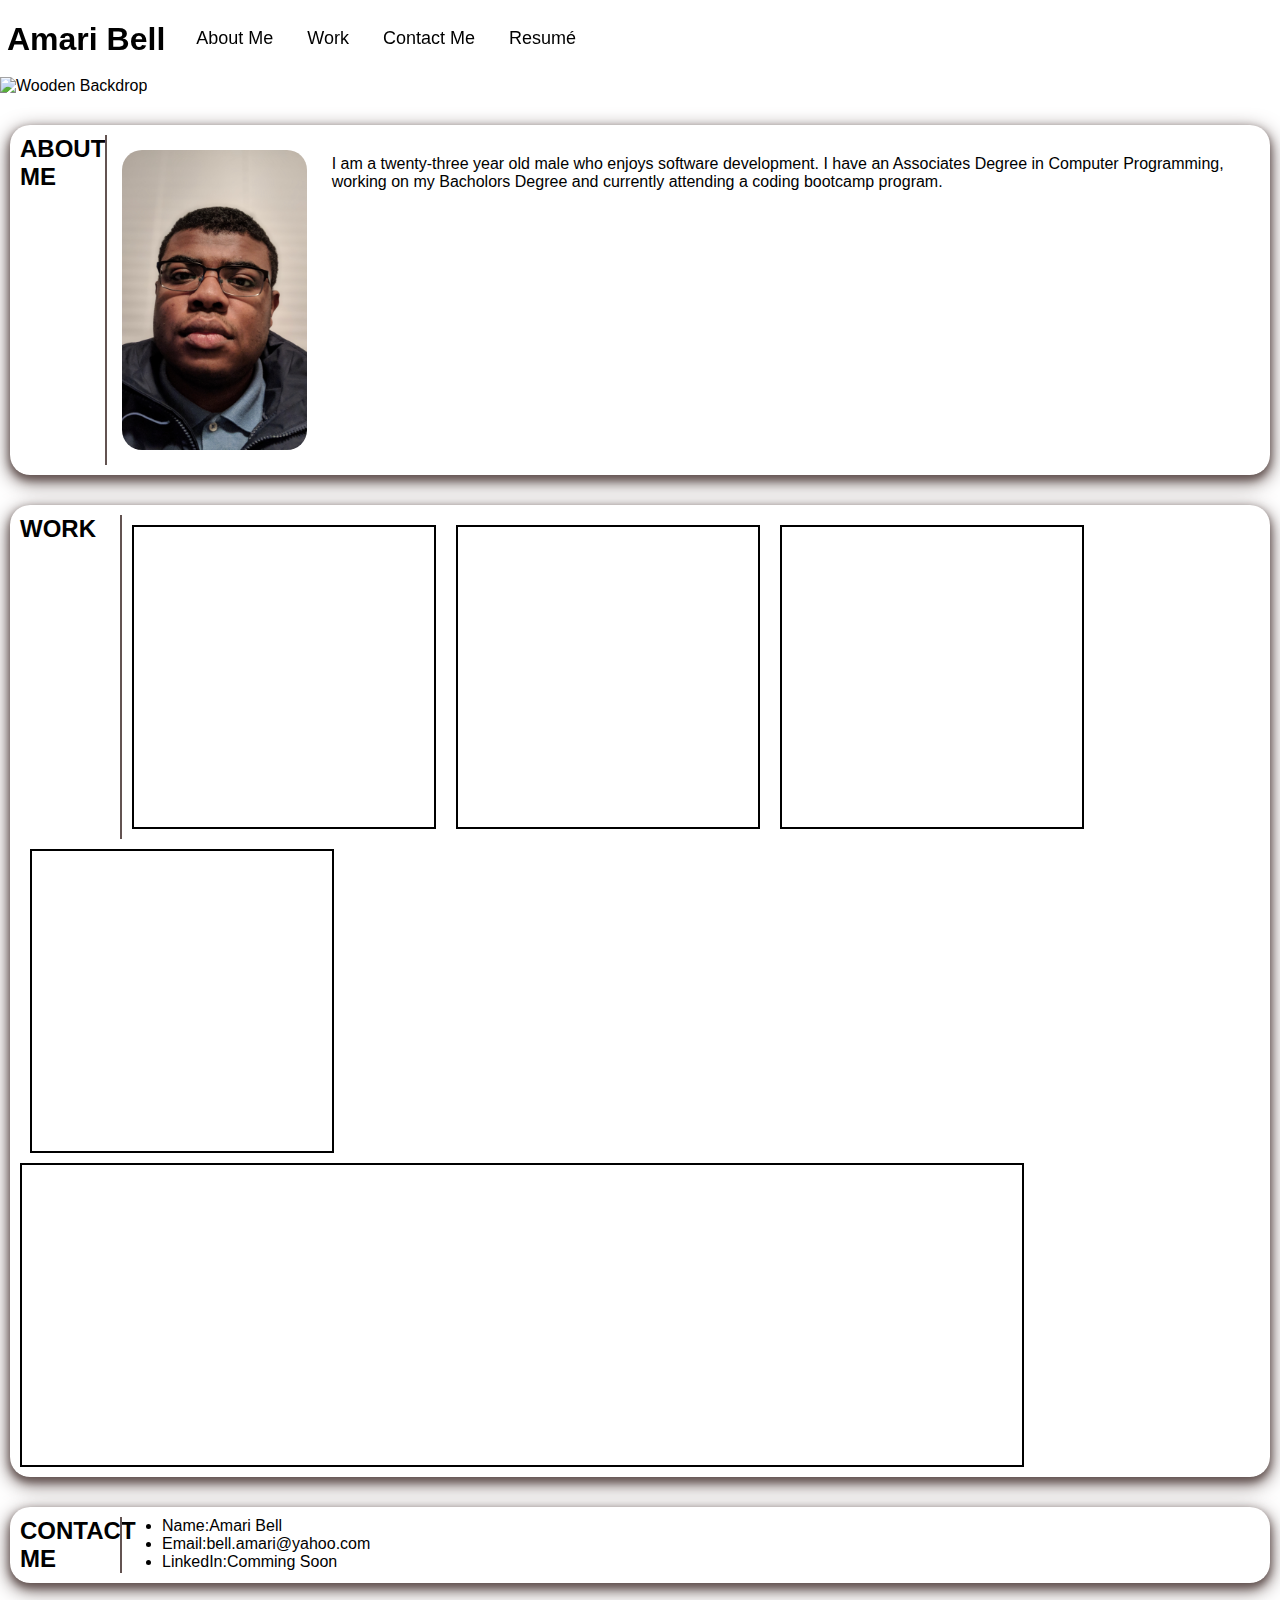
==== index.html @ 228fc89f "Making Progress" ====
<!DOCTYPE html>
<html lang="en">
<head>
    <meta charset="UTF-8">
    <meta http-equiv="X-UA-Compatible" content="IE=edge">
    <meta name="viewport" content="width=device-width, initial-scale=1.0">
    <link rel="stylesheet" href="assets/style.css">
    <title>Portfolio: Amari Bell</title>
</head>
<body>
    <header>
        <h1 id="main_header">Amari Bell</h1>
        <nav>
            <ul>
                <li><a href="">About Me</a></li>
                <li><a href="">Work</a></li>
                <li><a href="">Contact Me</a></li>
                <li><a href="">Resumé</a></li>
            </ul>
        </nav>
    </header>
    <div id="header_backdrop">
        <img src="assets/images/backdrop.jpg" alt="Wooden Backdrop">
    </div>
    <!-- About me section -->
    
    <section id="about_me_section">
        <h2 class="section_header">About Me</h2>
        <div class="vertical_line"></div>
    <div id="portriat">
        <img src="assets/images/portriat.jpeg" alt="Picture of Amari">
    </div>
    <div id="about_me_section_content">
        <p>
            I am a twenty-three year old male who enjoys software development. I have an Associates Degree
            in Computer Programming, working on my Bacholors Degree and currently attending a coding bootcamp
            program.
        </p>
    </div>    
    </section>
    <!-- Work section -->
    <section id="work_section">
        <h2 class="section_header">Work</h2>
        <div class="vertical_line"></div>
        <div class="work_sub_sections_half">

        </div>
        <div class="work_sub_sections_half">

        </div>
        <div class="work_sub_sections_half">

        </div>
        <div class="work_sub_sections_half">

        </div>
        <div class="work_sub_sections_whole">

        </div>
    </section>
    <!-- Contact me section -->
    <section id="contact_me_section">
        <h2 class="section_header">Contact Me</h2>
        <div class="vertical_line"></div>
        <ul>
            <li><bold>Name:</bold>Amari Bell</li>
            <li><bold>Email:</bold>bell.amari@yahoo.com</li>
            <li><bold>LinkedIn:</bold>Comming Soon</li>
        </ul>
    </section>
    
</body>
</html>
---- assets/style.css ----
:root{
    --color-light: #ffffff;
    --color-dark: #000000;
    --color-accent: #635351;
}
* {
    margin: 0;
    font-family: 'Trebuchet MS', 'Lucida Sans Unicode', 'Lucida Grande', 'Lucida Sans', Arial, sans-serif;
}
.vertical_line{
    border-left: 2px solid var(--color-accent);
    height: inherit;
}
.section_header{
    width: 100px;
    text-transform: uppercase;
    float: left;
}
header{
    display: flex;
    padding: 7px 0 5px 0;
    position: fixed;
    top: 0;
    width: 100%;
    background-color: rgba(255, 255, 255, 0.9);
}
header h1{
    font-weight: bold;
    margin: 0;
    margin: 7px 0;
    padding: 7px;
    
}
header nav ul{
    margin: 7px 0;
    padding: 7px;
    display: flex;
    flex-wrap: wrap;
    justify-content: space-between;
    list-style-type: none;
    
}
header nav ul li{
    margin: 0 10px;
    font-size: 18px;
    background-color: var(--color-primary);
    padding: 7px;
    border-radius: 10px;
}
header a:link{
    text-decoration: none;
    color: var(--color-dark);
}
header a:visited{
    text-decoration: none;
    color: var(--color-dark);
}
header a:hover{
    text-decoration: none;
    color: var(--color-light);
    background-color: var(--color-accent);
    padding: 7px;
    border-radius: 7px;
}
header a:active{
    text-decoration: none;
    color: var(--color-dark);
}
body{
    background-color: var(--color-secondary);
}
#header_backdrop img{
    object-fit: contain;
    max-width: 100%;
    max-height: 100%;
    margin-top: 77px;
}
#portriat{
    flex-wrap: wrap;
    width: 300px;
    height: 300px;
    padding: 15px;
}

#about_me_section{
    display: flex;
    border-radius: 20px;
    box-shadow: 0 4px 8px 0 var(--color-accent), 0 6px 20px 0 var(--color-accent);
    padding: 10px;
    margin: 30px 10px;
}
#portriat img{
    object-fit: cover;
    width: 100%;
    height: 100%;
    display: flex;
    flex-wrap: wrap;
    border-radius: 20px;
}
#about_me_section_content p{
    margin: 20px 10px;
    display: flex;
    flex-wrap: wrap;
}
#work_section{
    display: flex;
    flex-wrap: wrap;
    display: flex;
    border-radius: 20px;
    box-shadow: 0 4px 8px 0 var(--color-accent), 0 6px 20px 0 var(--color-accent);
    padding: 10px;
    margin: 30px 10px;
}
.work_sub_sections_half{
    display: flex;
    width: 300px;
    height: 300px;
    border: 2px black solid;
    margin: 10px;
}
.work_sub_sections_whole{
    display: flex;
    border: 2px black solid;
    width: 1000px;
    height: 300px;
}
#contact_me_section{
    display: flex;
    flex-wrap: wrap;
    display: flex;
    border-radius: 20px;
    box-shadow: 0 4px 8px 0 var(--color-accent), 0 6px 20px 0 var(--color-accent);
    padding: 10px;
    margin: 30px 10px;
}
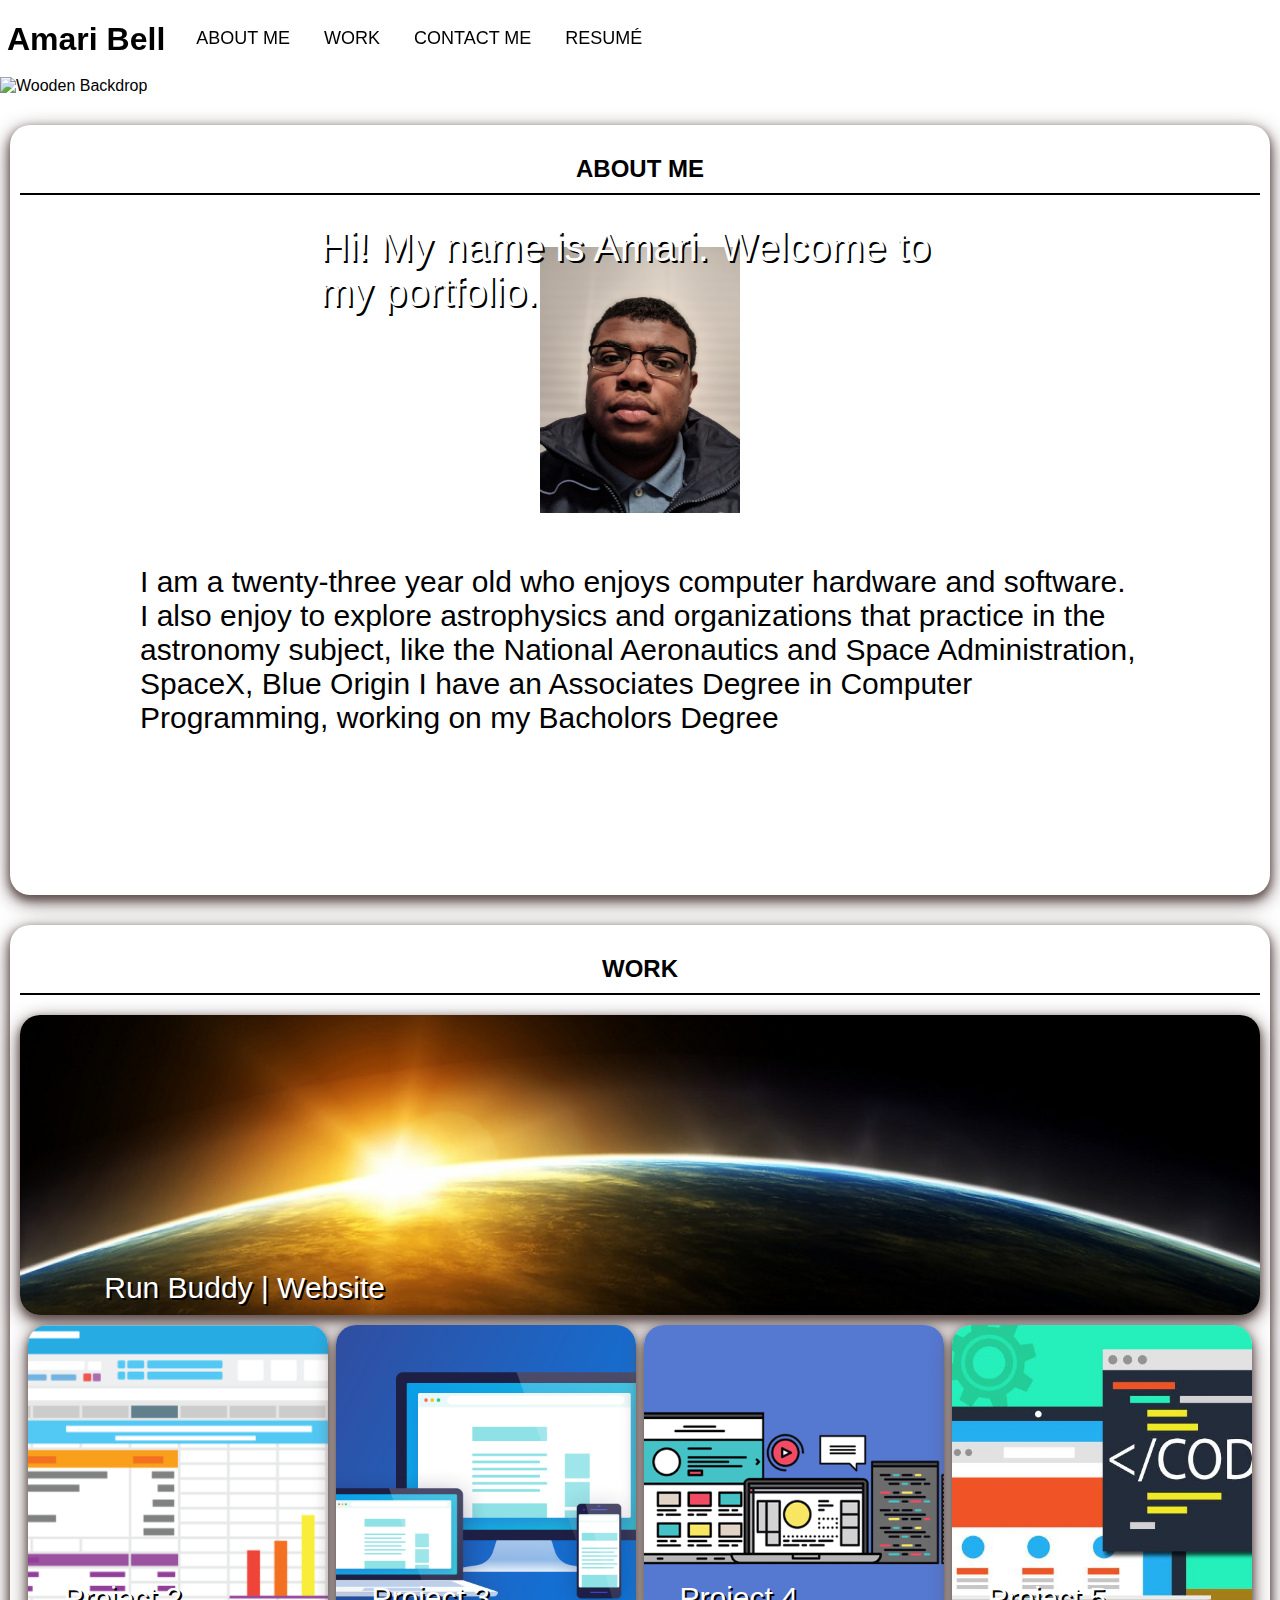
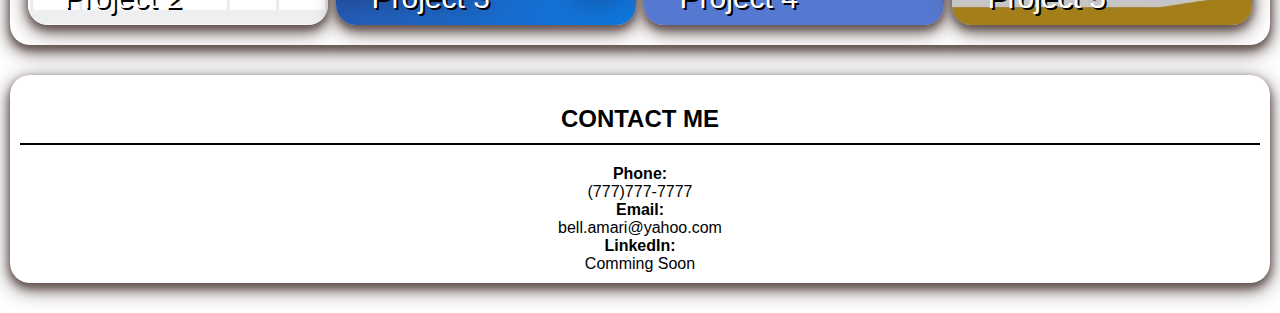
==== commit 4a67e426: "Making Progress" ====
--- a/index.html
+++ b/index.html
@@ -12,60 +12,64 @@
         <h1 id="main_header">Amari Bell</h1>
         <nav>
             <ul>
-                <li><a href="">About Me</a></li>
-                <li><a href="">Work</a></li>
-                <li><a href="">Contact Me</a></li>
+                <li><a href="#about_me_section">About Me</a></li>
+                <li><a href="#work_section">Work</a></li>
+                <li><a href="#contact_me_section">Contact Me</a></li>
                 <li><a href="">Resumé</a></li>
             </ul>
         </nav>
     </header>
     <div id="header_backdrop">
         <img src="assets/images/backdrop.jpg" alt="Wooden Backdrop">
+        <div id="image_text">Hi! My name is Amari. Welcome to my portfolio.</div>
     </div>
     <!-- About me section -->
     
     <section id="about_me_section">
         <h2 class="section_header">About Me</h2>
-        <div class="vertical_line"></div>
     <div id="portriat">
         <img src="assets/images/portriat.jpeg" alt="Picture of Amari">
     </div>
-    <div id="about_me_section_content">
+    <div>
         <p>
-            I am a twenty-three year old male who enjoys software development. I have an Associates Degree
-            in Computer Programming, working on my Bacholors Degree and currently attending a coding bootcamp
-            program.
+            I am a twenty-three year old who enjoys computer hardware and software. I also enjoy 
+            to explore astrophysics and organizations that practice in the astronomy subject, like
+            the National Aeronautics and Space Administration, SpaceX, Blue Origin I have
+            an Associates Degree in Computer Programming, working on my Bacholors Degree 
         </p>
     </div>    
     </section>
     <!-- Work section -->
     <section id="work_section">
         <h2 class="section_header">Work</h2>
-        <div class="vertical_line"></div>
-        <div class="work_sub_sections_half">
-
+        <div class="work_sub_sections_whole">
+            <a href=""><img src="assets/images/image2.jpeg" alt="Thumbnail"></a>
+            <div class="work_headers">Run Buddy | Website</div>
         </div>
         <div class="work_sub_sections_half">
-
+            <a href=""><img src="assets/images/image1.png" alt="Thumbnail"></a>
+            <div class="work_headers">Project 2</div>
         </div>
         <div class="work_sub_sections_half">
-
+            <a href=""><img src="assets/images/image3.png" alt="Thumbnail"></a>
+            <div class="work_headers">Project 3</div>
         </div>
         <div class="work_sub_sections_half">
-
+            <a href=""><img src="assets/images/image4.png" alt="Thumbnail"></a>
+            <div class="work_headers">Project 4</div>
         </div>
-        <div class="work_sub_sections_whole">
-
+        <div class="work_sub_sections_half">
+            <a href=""><img src="assets/images/image6.png" alt="Thumbnail"></a>
+            <div class="work_headers">Project 5</div>
         </div>
     </section>
     <!-- Contact me section -->
     <section id="contact_me_section">
         <h2 class="section_header">Contact Me</h2>
-        <div class="vertical_line"></div>
         <ul>
-            <li><bold>Name:</bold>Amari Bell</li>
-            <li><bold>Email:</bold>bell.amari@yahoo.com</li>
-            <li><bold>LinkedIn:</bold>Comming Soon</li>
+            <li><strong>Phone:<br></strong>(777)777-7777</li>
+            <li><strong>Email:<br></strong>bell.amari@yahoo.com</li>
+            <li><strong>LinkedIn:<br></strong> Comming Soon</li>
         </ul>
     </section>
     
--- a/assets/style.css
+++ b/assets/style.css
@@ -3,18 +3,22 @@
     --color-dark: #000000;
     --color-accent: #635351;
 }
+html {
+    scroll-behavior: smooth;
+}  
 * {
     margin: 0;
     font-family: 'Trebuchet MS', 'Lucida Sans Unicode', 'Lucida Grande', 'Lucida Sans', Arial, sans-serif;
 }
-.vertical_line{
-    border-left: 2px solid var(--color-accent);
-    height: inherit;
-}
+
 .section_header{
-    width: 100px;
+    flex-wrap: nowrap;
     text-transform: uppercase;
-    float: left;
+    border-bottom: 2px var(--color-dark) solid;
+    margin: 20px 0;
+    padding-bottom: 10px;
+    width: 100%;
+    text-align: center;
 }
 header{
     display: flex;
@@ -23,6 +27,7 @@
     top: 0;
     width: 100%;
     background-color: rgba(255, 255, 255, 0.9);
+    z-index: 2;
 }
 header h1{
     font-weight: bold;
@@ -38,7 +43,7 @@
     flex-wrap: wrap;
     justify-content: space-between;
     list-style-type: none;
-    
+    text-transform: uppercase;
 }
 header nav ul li{
     margin: 0 10px;
@@ -75,54 +80,74 @@
     max-height: 100%;
     margin-top: 77px;
 }
-#portriat{
-    flex-wrap: wrap;
-    width: 300px;
-    height: 300px;
-    padding: 15px;
+#image_text{
+    position: absolute;
+    width: auto;
+    top: 30%;
+    left: 50%;
+    transform: translate(-50%, -50%);
+    color: var(--color-light);
+    font-size: 40px;
+    text-shadow: 2px 2px var(--color-dark);
 }
-
 #about_me_section{
     display: flex;
+    flex-wrap: wrap;
     border-radius: 20px;
     box-shadow: 0 4px 8px 0 var(--color-accent), 0 6px 20px 0 var(--color-accent);
     padding: 10px;
     margin: 30px 10px;
+    justify-content: space-evenly;
+}
+#about_me_section p{
+    margin: 20px 10px;
+    width: 1000px;
+    height: 300px;
+    font-size: 30px;
+}
+#portriat{
+    flex-direction: column;
+    width: 200px;
+    height: 300px;
+    padding: 15px;
 }
 #portriat img{
-    object-fit: cover;
+    flex-direction: column;
+    object-fit: scale-down;
     width: 100%;
     height: 100%;
-    display: flex;
-    flex-wrap: wrap;
-    border-radius: 20px;
-}
-#about_me_section_content p{
-    margin: 20px 10px;
-    display: flex;
-    flex-wrap: wrap;
 }
 #work_section{
     display: flex;
     flex-wrap: wrap;
-    display: flex;
     border-radius: 20px;
     box-shadow: 0 4px 8px 0 var(--color-accent), 0 6px 20px 0 var(--color-accent);
     padding: 10px;
     margin: 30px 10px;
+    justify-content: space-evenly;
 }
 .work_sub_sections_half{
-    display: flex;
     width: 300px;
     height: 300px;
-    border: 2px black solid;
-    margin: 10px;
+    margin: 10px 0;
+}
+.work_sub_sections_half img{
+    width: 300px;
+    height: 300px;
+    border-radius: 20px;
+    object-fit: cover;
+    box-shadow: 0 4px 8px 0 var(--color-accent), 0 6px 20px 0 var(--color-accent);
 }
 .work_sub_sections_whole{
-    display: flex;
-    border: 2px black solid;
-    width: 1000px;
+    width: 100%;
     height: 300px;
+}
+.work_sub_sections_whole img{
+    height: 300px;
+    width: 100%;
+    object-fit: cover;
+    border-radius: 20px;
+    box-shadow: 0 4px 8px 0 var(--color-accent), 0 6px 20px 0 var(--color-accent);
 }
 #contact_me_section{
     display: flex;
@@ -132,4 +157,35 @@
     box-shadow: 0 4px 8px 0 var(--color-accent), 0 6px 20px 0 var(--color-accent);
     padding: 10px;
     margin: 30px 10px;
+}
+#contact_me_section ul{
+    width: 100%;
+    list-style-type: none;
+    text-align: center;
+    padding: 0;
+}
+.work_headers{
+    position: absolute;
+    width: auto;
+    color: var(--color-light);
+    font-size: 30px;
+    text-shadow: 2px 2px var(--color-dark);
+    transform: translate(30%, -140%);
+}
+
+.work_sub_sections_whole, .work_sub_sections_half a:link{
+    text-decoration: none;
+    filter: none;
+}
+.work_sub_sections_whole, .work_sub_sections_half a:visited{
+    text-decoration: none;
+    filter: none;
+}
+.work_sub_sections_whole, .work_sub_sections_half a:hover{
+    text-decoration: none;
+    filter: blur(1.5px);
+}
+.work_sub_sections_whole, .work_sub_sections_half a:active{
+    text-decoration: none;
+    filter: none;
 }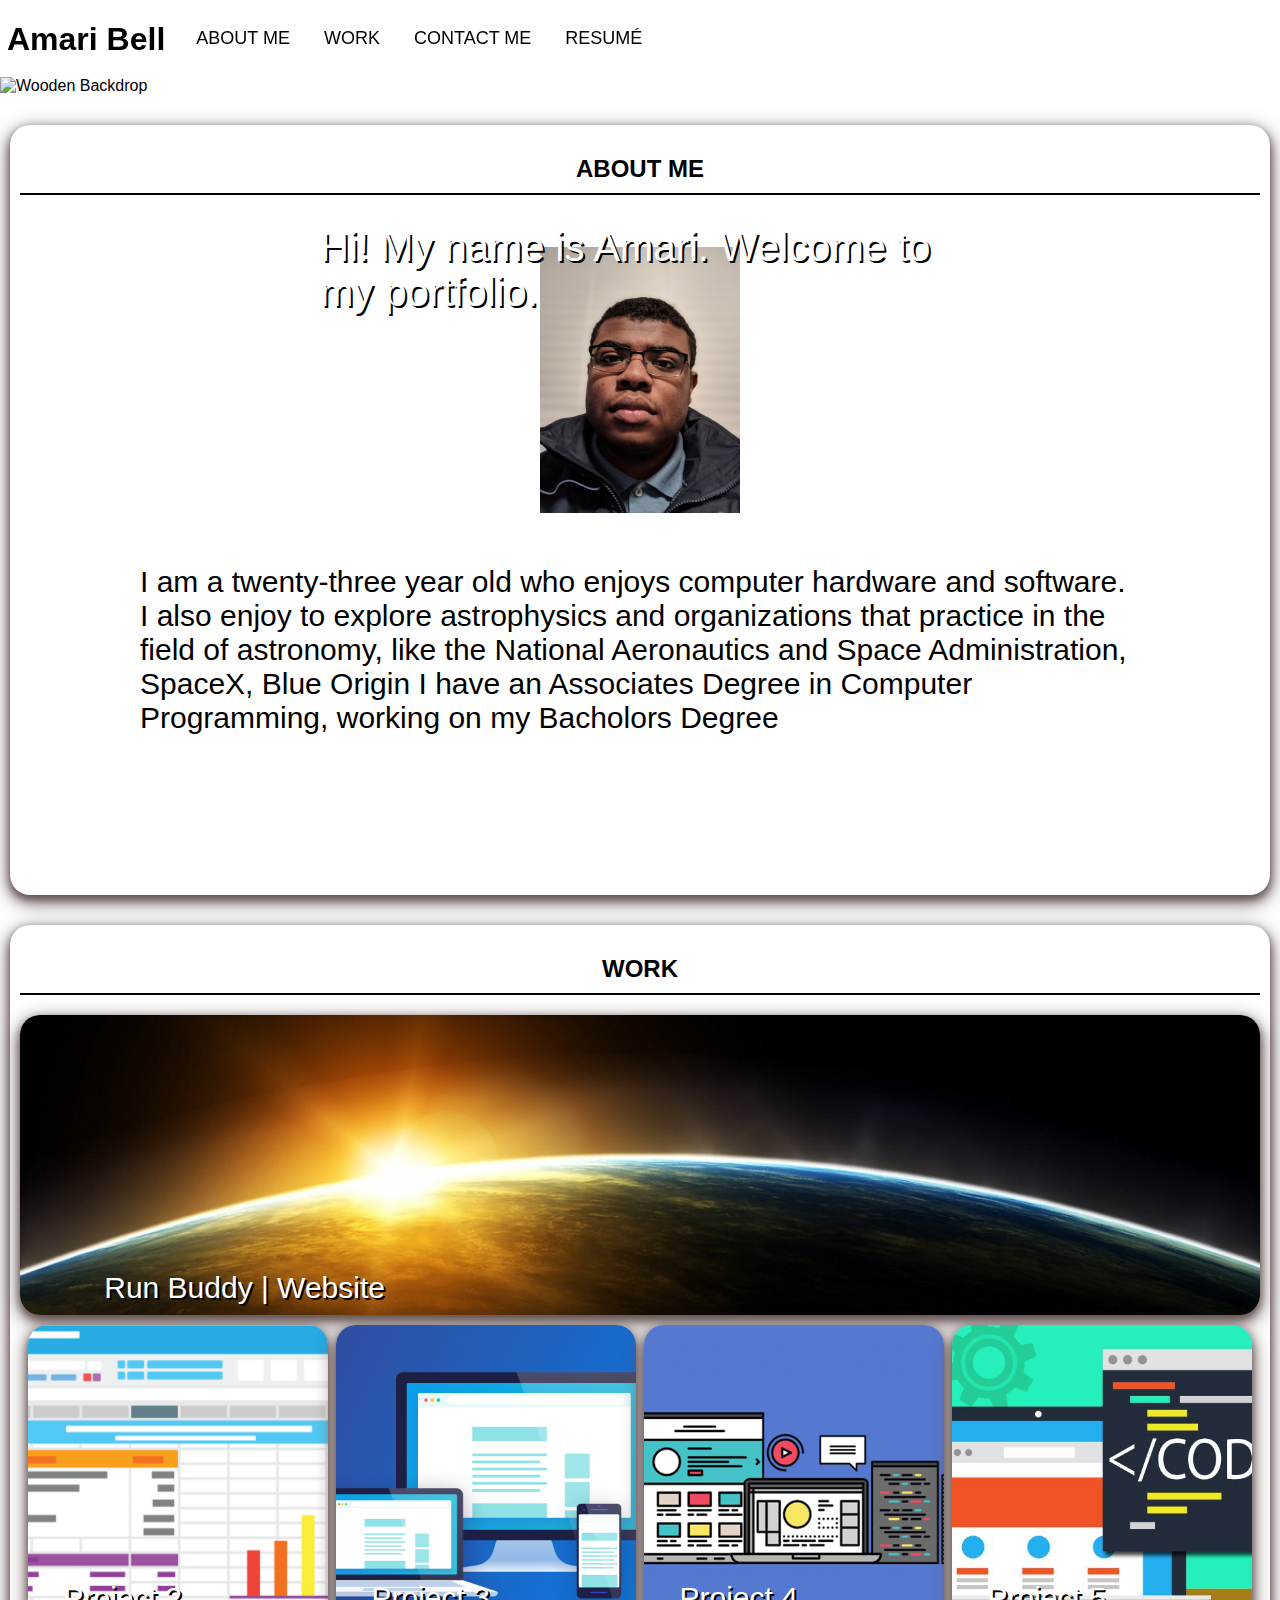
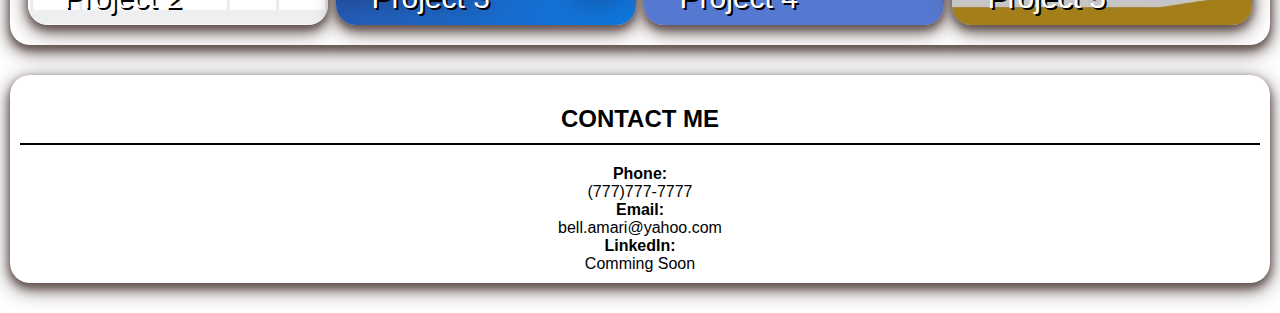
==== commit d5270ea7: "Added links and respnsive layout as well as a placeholder html page" ====
--- a/index.html
+++ b/index.html
@@ -15,7 +15,7 @@
                 <li><a href="#about_me_section">About Me</a></li>
                 <li><a href="#work_section">Work</a></li>
                 <li><a href="#contact_me_section">Contact Me</a></li>
-                <li><a href="">Resumé</a></li>
+                <li><a href="site.html">Resumé</a></li>
             </ul>
         </nav>
     </header>
@@ -33,7 +33,7 @@
     <div>
         <p>
             I am a twenty-three year old who enjoys computer hardware and software. I also enjoy 
-            to explore astrophysics and organizations that practice in the astronomy subject, like
+            to explore astrophysics and organizations that practice in the field of astronomy, like
             the National Aeronautics and Space Administration, SpaceX, Blue Origin I have
             an Associates Degree in Computer Programming, working on my Bacholors Degree 
         </p>
@@ -43,23 +43,23 @@
     <section id="work_section">
         <h2 class="section_header">Work</h2>
         <div class="work_sub_sections_whole">
-            <a href=""><img src="assets/images/image2.jpeg" alt="Thumbnail"></a>
+            <a href="site.html" target="_blank"><img src="assets/images/image2.jpeg" alt="Thumbnail"></a>
             <div class="work_headers">Run Buddy | Website</div>
         </div>
         <div class="work_sub_sections_half">
-            <a href=""><img src="assets/images/image1.png" alt="Thumbnail"></a>
+            <a href="site.html" target="_blank"><img src="assets/images/image1.png" alt="Thumbnail"></a>
             <div class="work_headers">Project 2</div>
         </div>
         <div class="work_sub_sections_half">
-            <a href=""><img src="assets/images/image3.png" alt="Thumbnail"></a>
+            <a href="site.html" target="_blank"><img src="assets/images/image3.png" alt="Thumbnail"></a>
             <div class="work_headers">Project 3</div>
         </div>
         <div class="work_sub_sections_half">
-            <a href=""><img src="assets/images/image4.png" alt="Thumbnail"></a>
+            <a href="site.html" target="_blank"><img src="assets/images/image4.png" alt="Thumbnail"></a>
             <div class="work_headers">Project 4</div>
         </div>
         <div class="work_sub_sections_half">
-            <a href=""><img src="assets/images/image6.png" alt="Thumbnail"></a>
+            <a href="site.htmls" target="_blank"><img src="assets/images/image6.png" alt="Thumbnail"></a>
             <div class="work_headers">Project 5</div>
         </div>
     </section>
--- a/assets/style.css
+++ b/assets/style.css
@@ -101,7 +101,7 @@
 }
 #about_me_section p{
     margin: 20px 10px;
-    width: 1000px;
+    max-width: 1000px;
     height: 300px;
     font-size: 30px;
 }
@@ -188,4 +188,31 @@
 .work_sub_sections_whole, .work_sub_sections_half a:active{
     text-decoration: none;
     filter: none;
+}
+
+@media only screen and (max-width:600px) {
+    header{ 
+        display: block;
+        position: static;
+    }
+    header h1{
+        display: block;
+        width: 100%;
+        text-align: center;
+    }
+    header nav ul{
+        width: 100%;
+        text-align: center;
+        display:block;
+    }
+    #image_text{
+        position: absolute;
+        width: auto;
+        top: 50%;
+        left: 50%;
+        font-size: 20px;
+    }
+    #about_me_section p{
+        font-size: 25px;
+    }
 }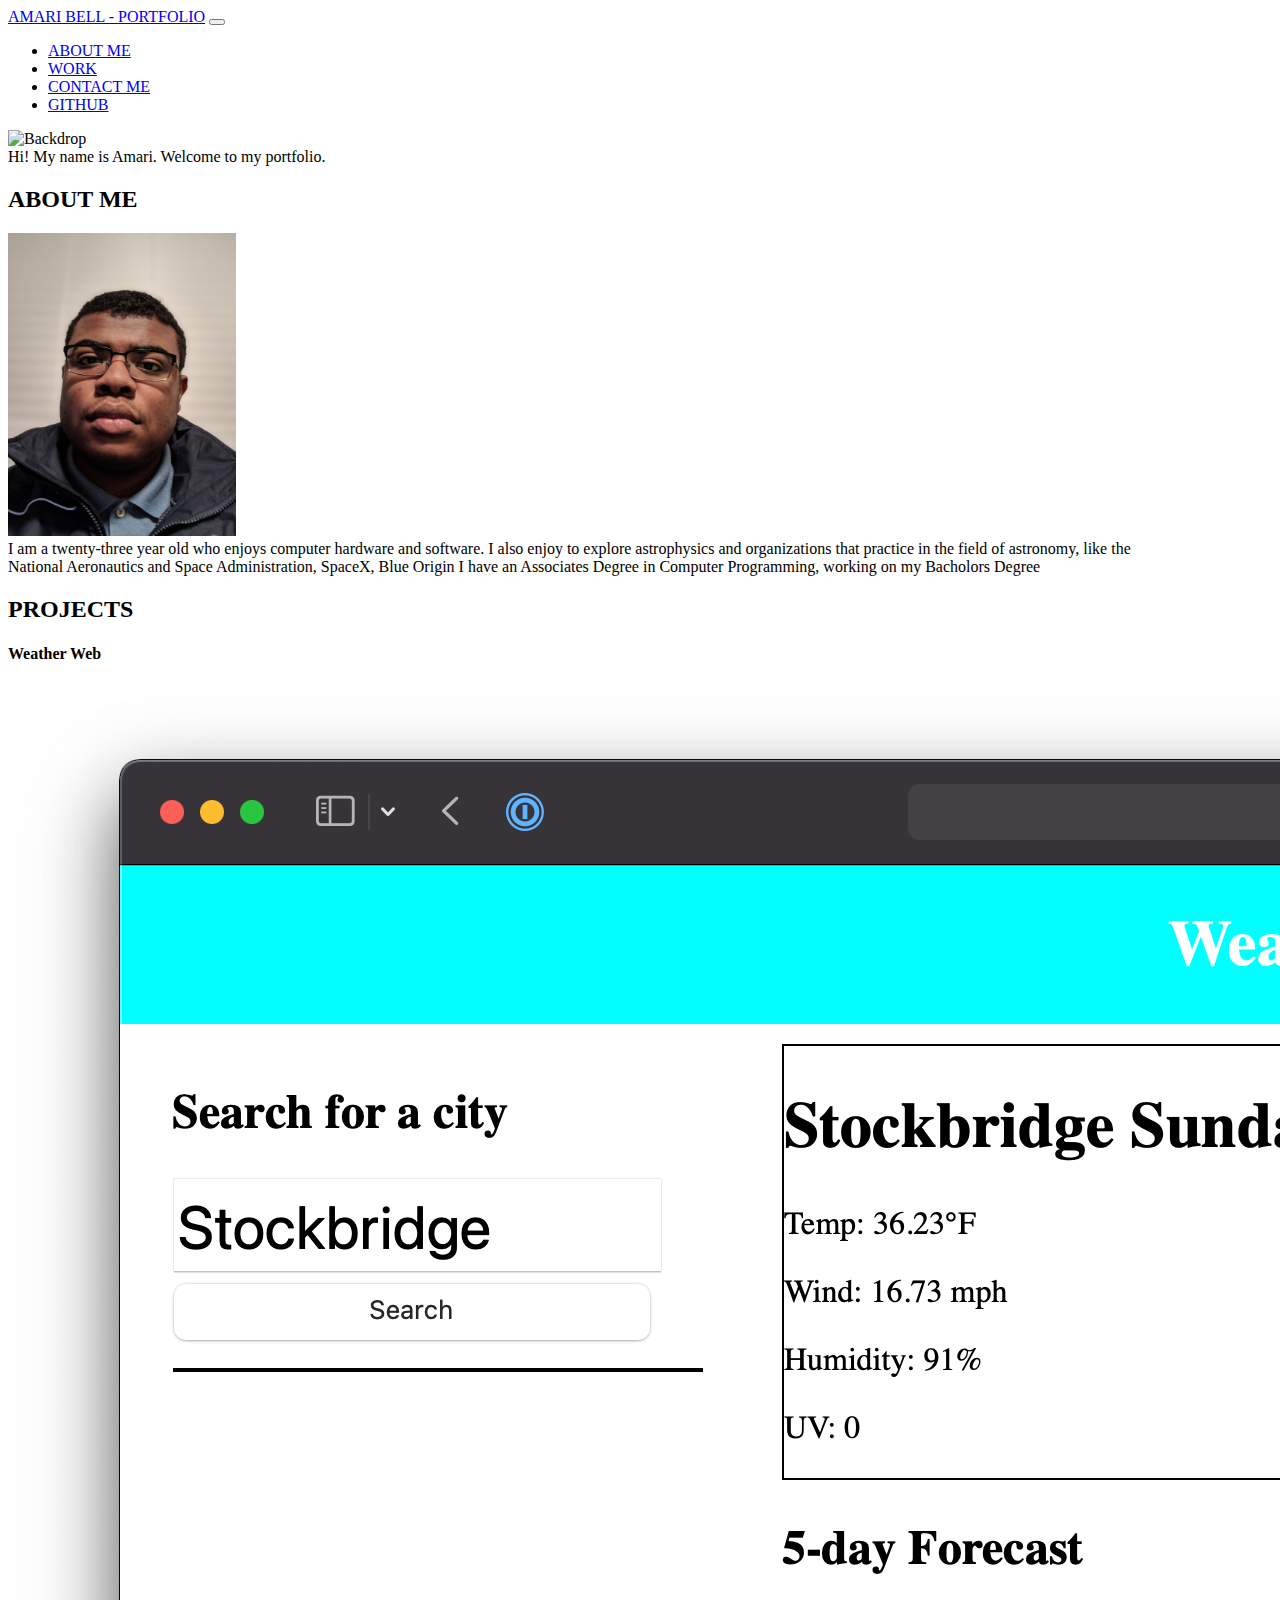
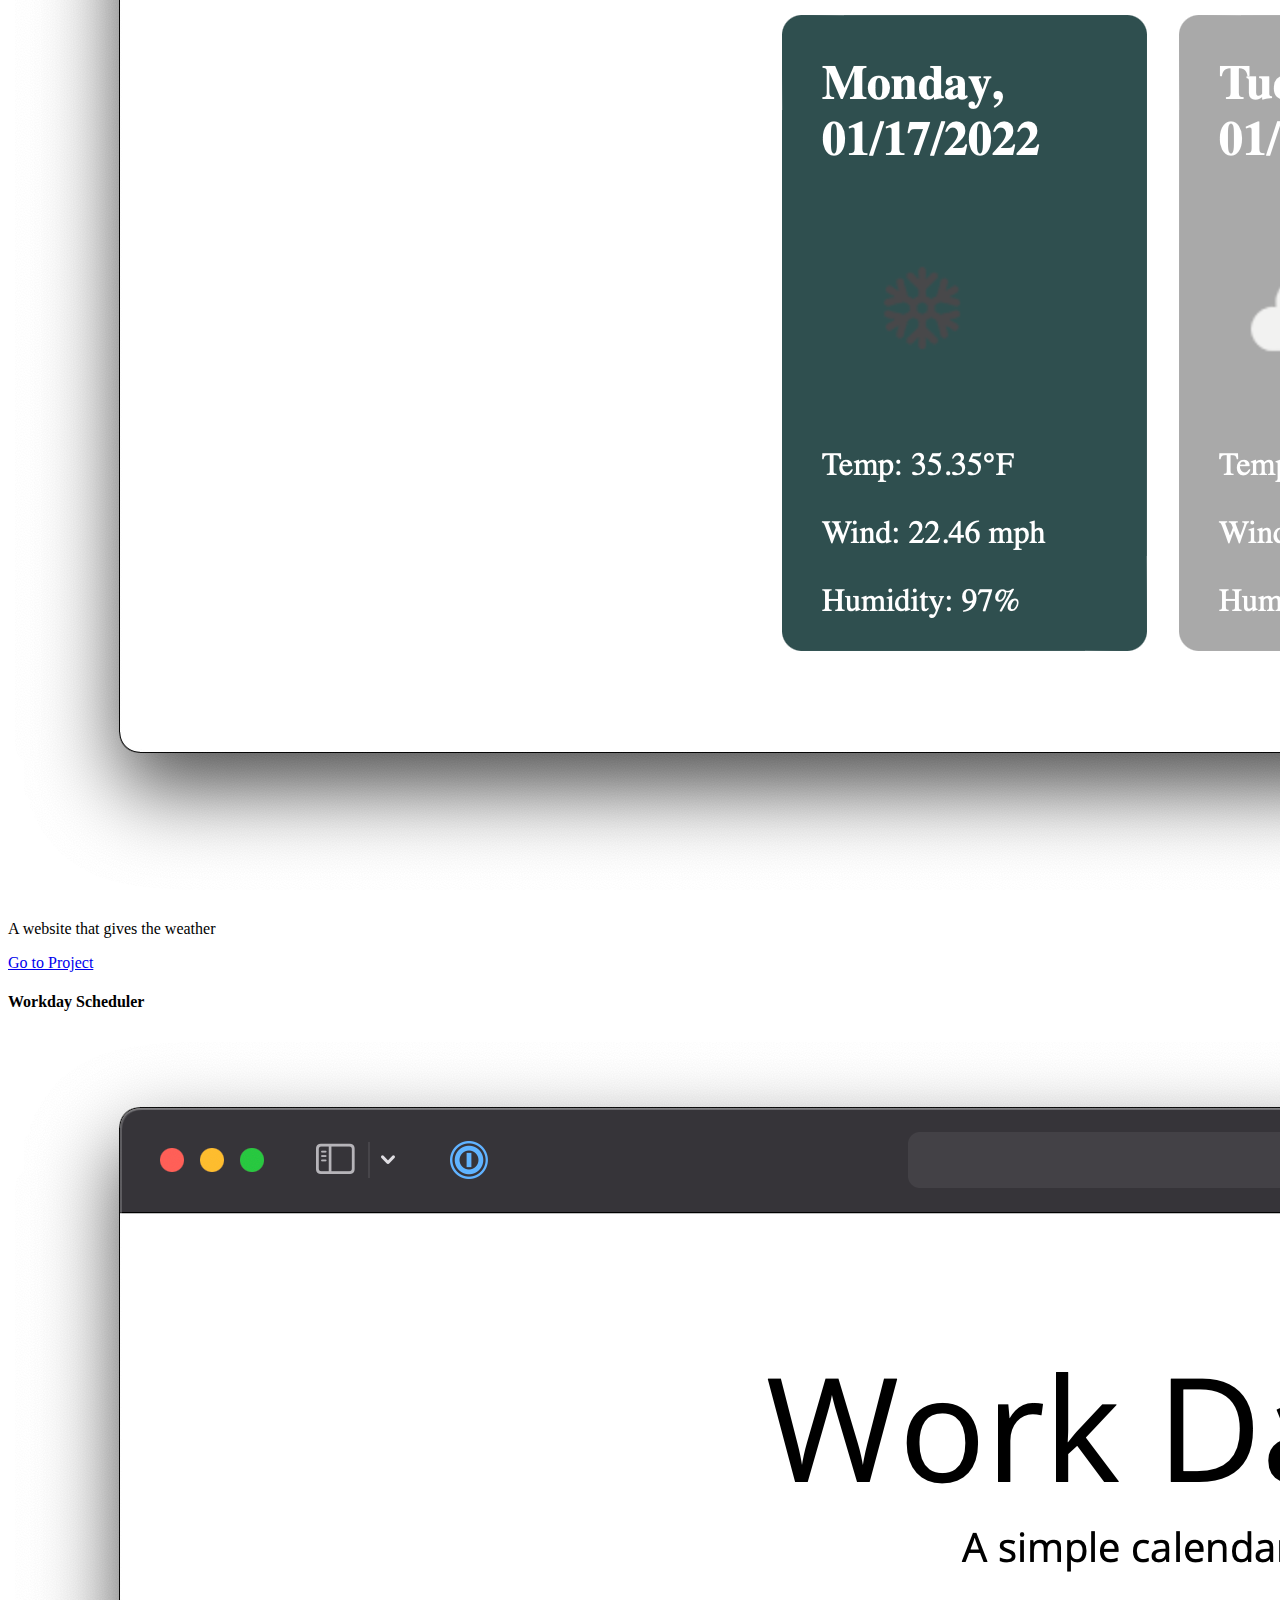
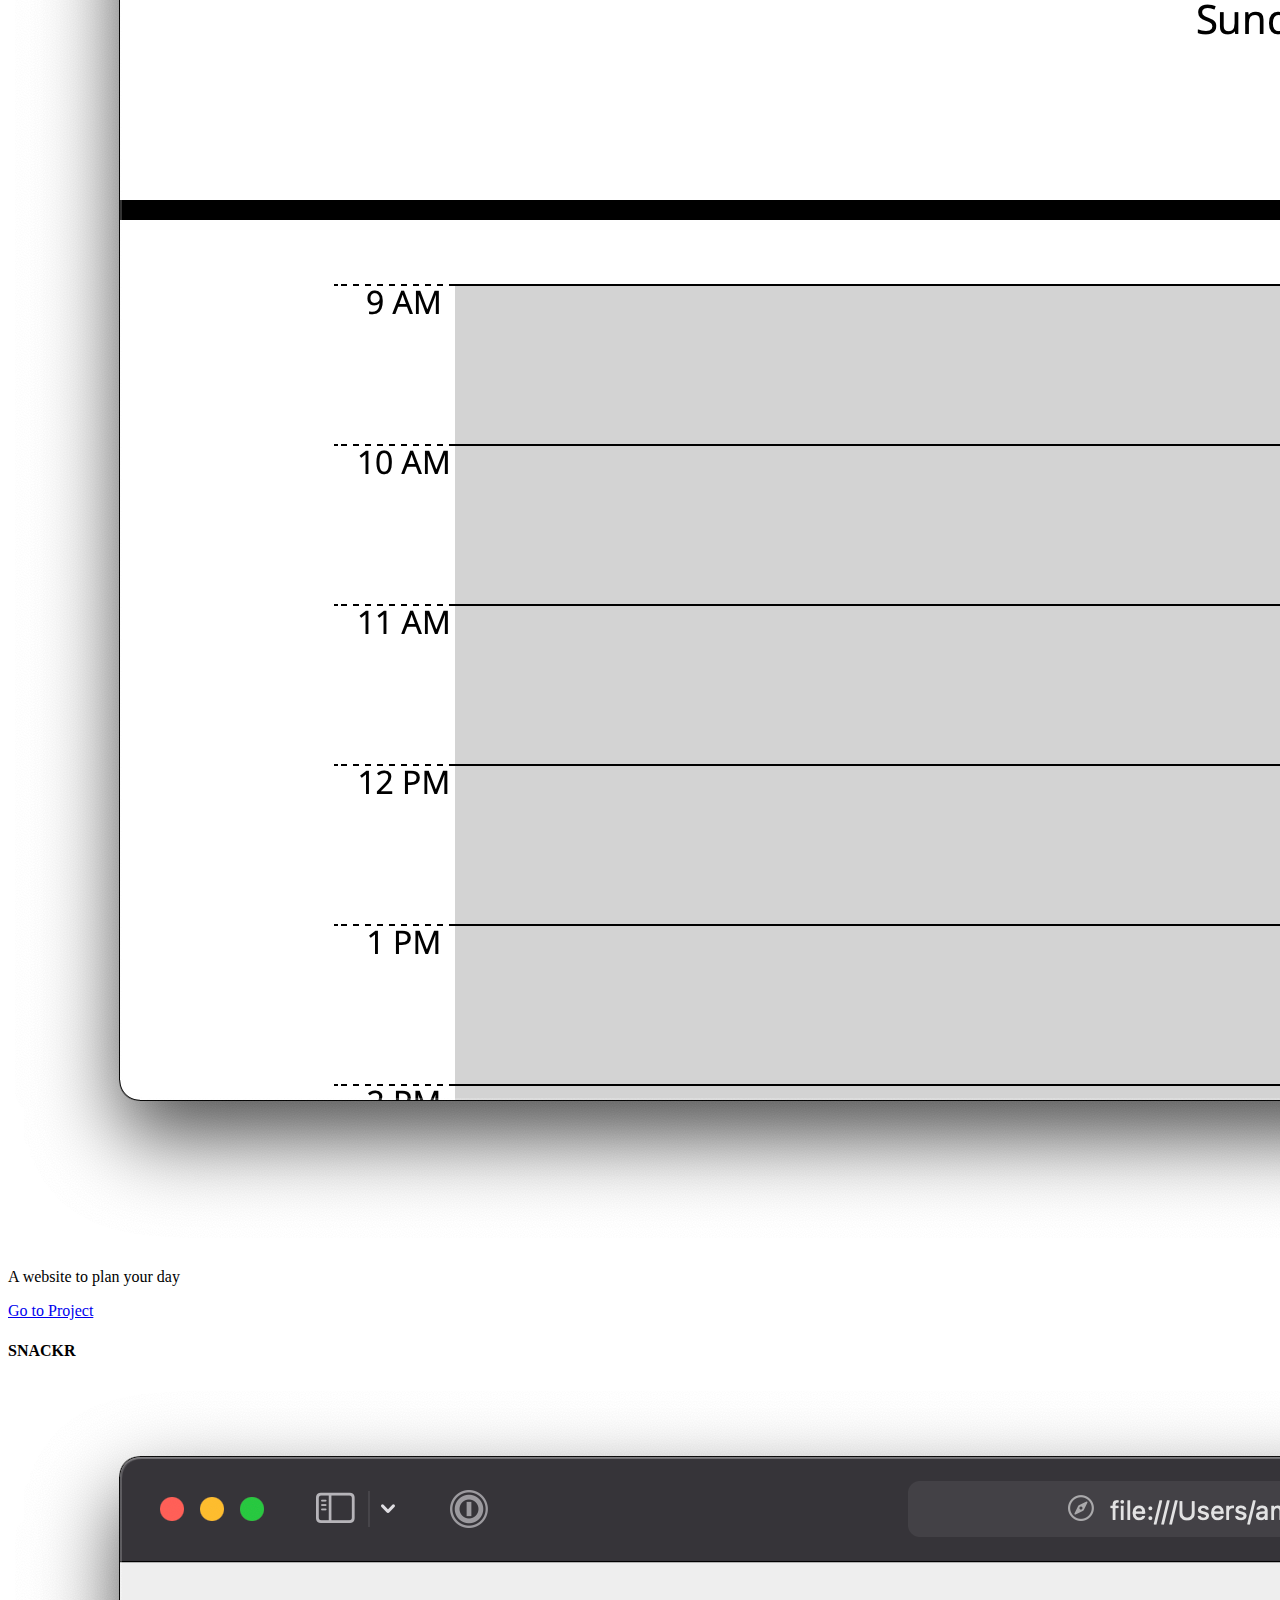
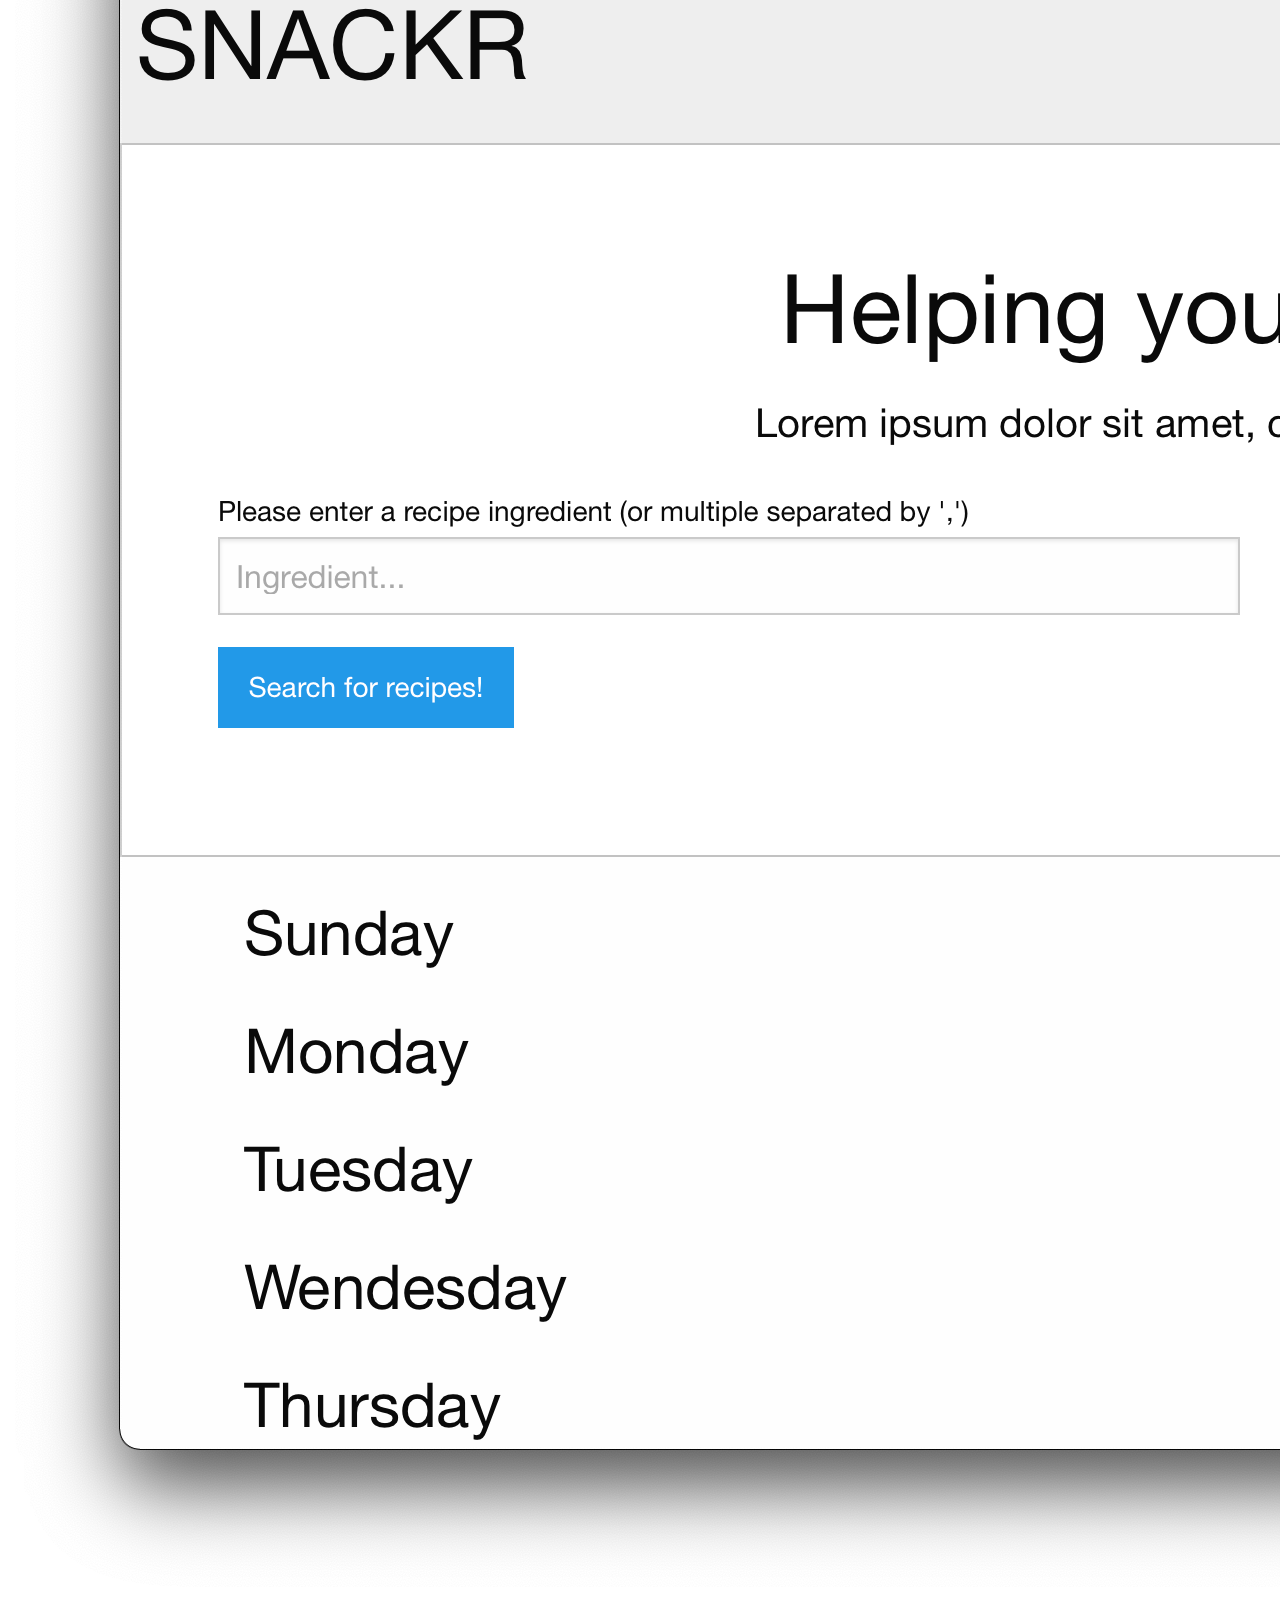
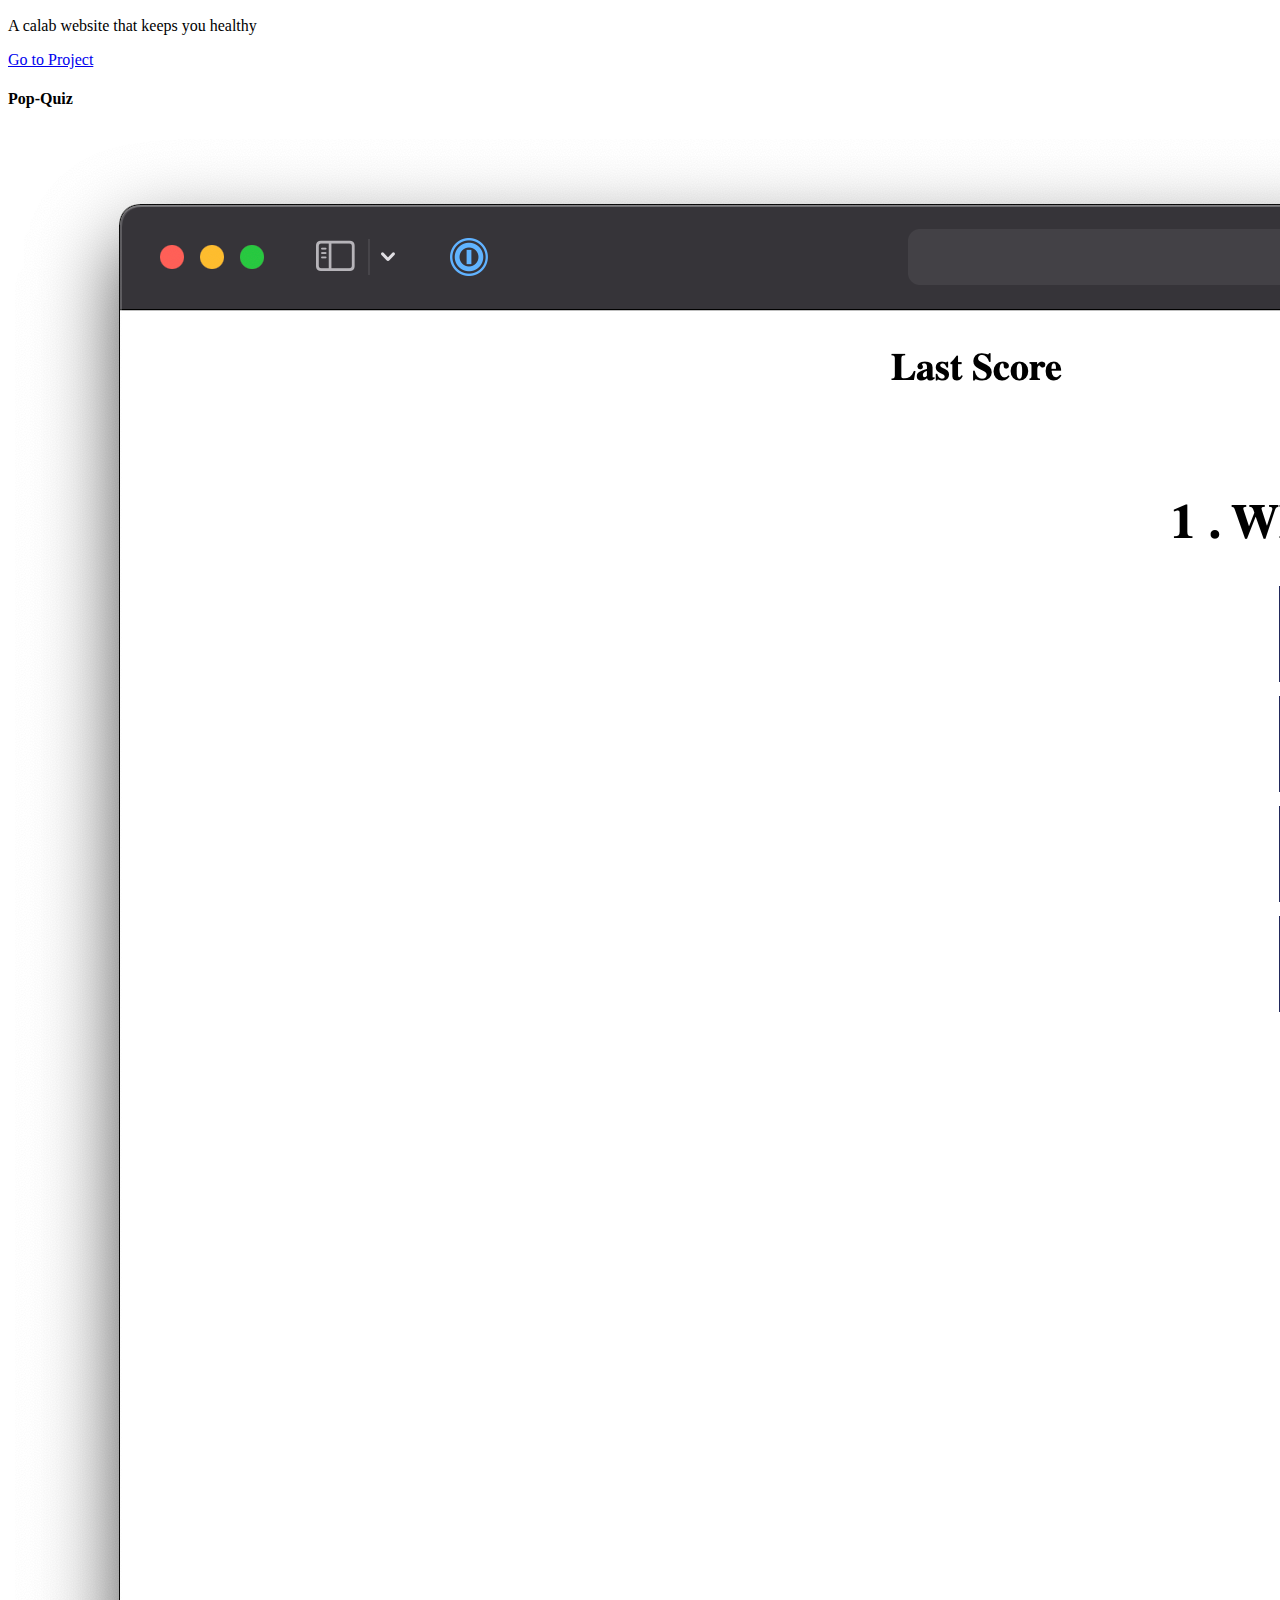
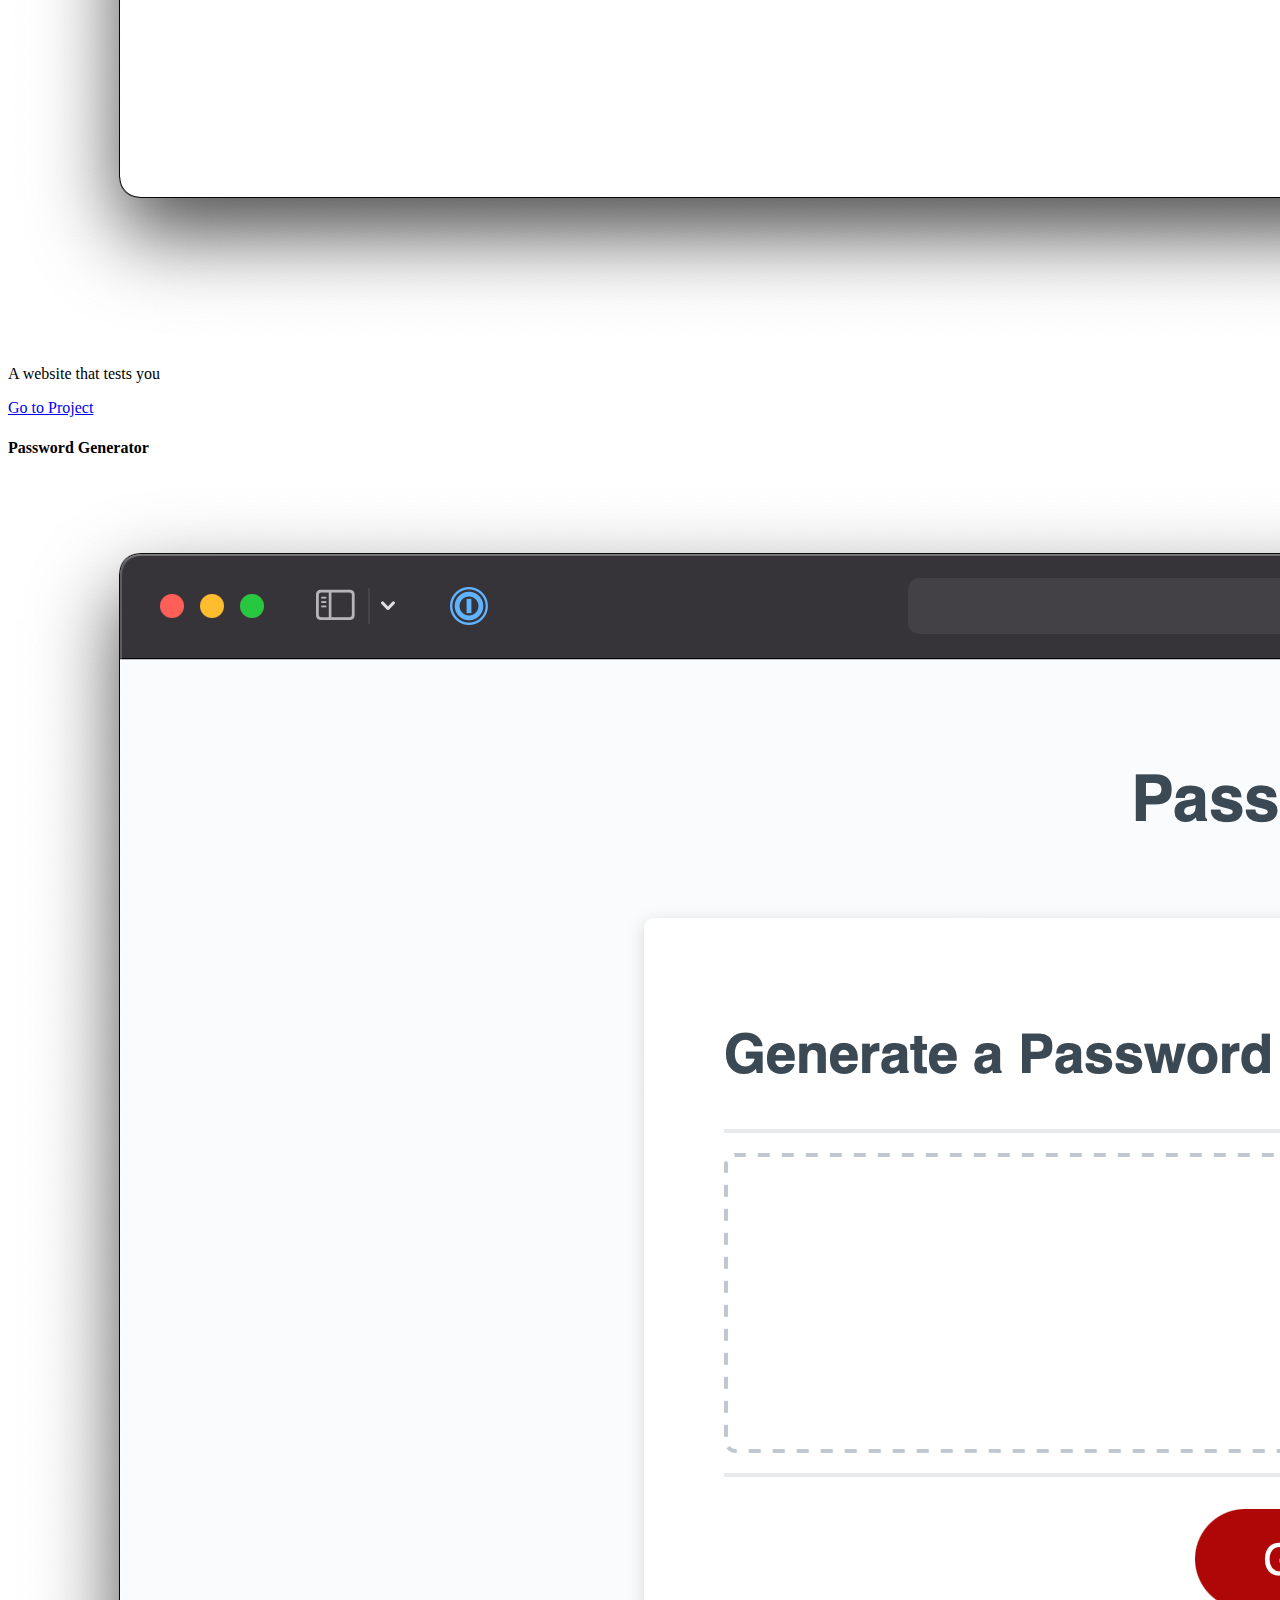
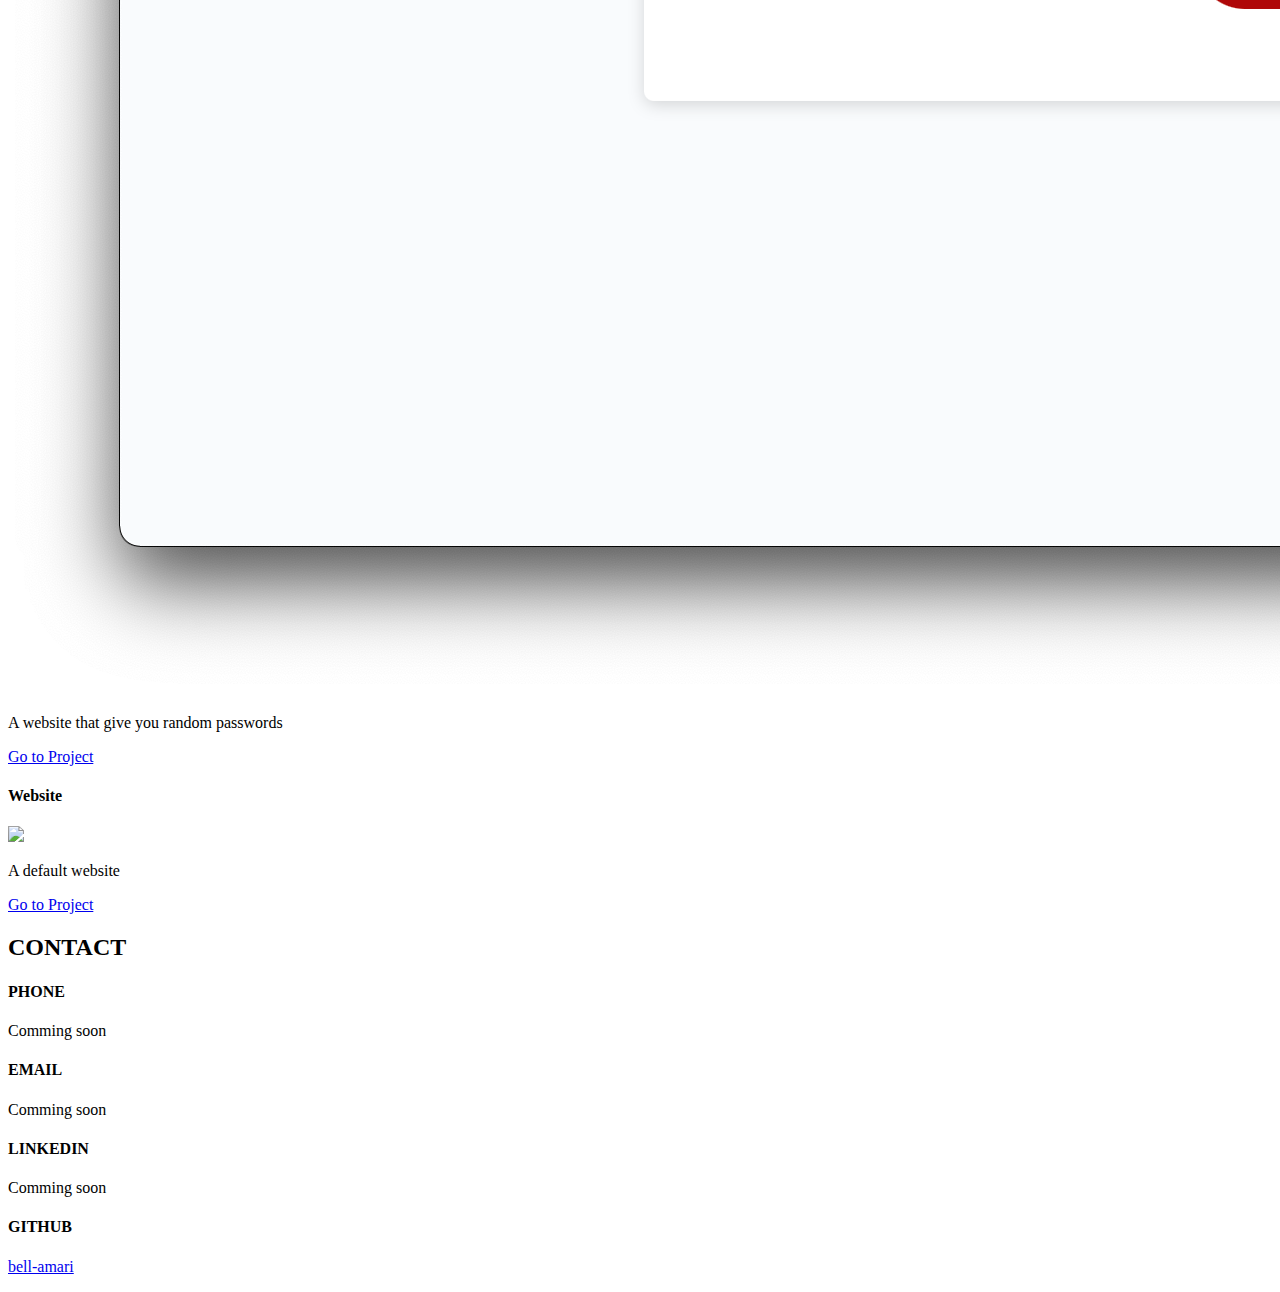
==== commit 05b657a7: "changed all CSS and DOM layout for a new look. Now using Bootstrap as well." ====
--- a/index.html
+++ b/index.html
@@ -4,73 +4,174 @@
     <meta charset="UTF-8">
     <meta http-equiv="X-UA-Compatible" content="IE=edge">
     <meta name="viewport" content="width=device-width, initial-scale=1.0">
-    <link rel="stylesheet" href="assets/style.css">
-    <title>Portfolio: Amari Bell</title>
+    <!-- Bootstrap Stylesheet -->
+    <link href="https://cdn.jsdelivr.net/npm/bootstrap@5.1.3/dist/css/bootstrap.min.css" rel="stylesheet" integrity="sha384-1BmE4kWBq78iYhFldvKuhfTAU6auU8tT94WrHftjDbrCEXSU1oBoqyl2QvZ6jIW3" crossorigin="anonymous">
+    <!-- Local Stylesheet -->
+    <link rel="stylesheet" href="assets/css/style.css">
+    <!-- Bootstrap Javascript -->
+    <script src="https://cdn.jsdelivr.net/npm/bootstrap@5.1.3/dist/js/bootstrap.bundle.min.js" integrity="sha384-ka7Sk0Gln4gmtz2MlQnikT1wXgYsOg+OMhuP+IlRH9sENBO0LRn5q+8nbTov4+1p" crossorigin="anonymous"></script>
+    <title>Amari Bell - Portfolio</title>
 </head>
 <body>
     <header>
-        <h1 id="main_header">Amari Bell</h1>
-        <nav>
-            <ul>
-                <li><a href="#about_me_section">About Me</a></li>
-                <li><a href="#work_section">Work</a></li>
-                <li><a href="#contact_me_section">Contact Me</a></li>
-                <li><a href="site.html">Resumé</a></li>
-            </ul>
+        <nav class="navbar navbar-expand-lg navbar-light bg-light">
+            <div class="container-fluid">
+                <a class="navbar-brand" href="#">AMARI BELL - PORTFOLIO</a>
+                <button class="navbar-toggler" type="button" data-bs-toggle="collapse" data-bs-target="#navbarNav" aria-controls="navbarNav" aria-expanded="false" aria-label="Toggle navigation">
+                  <span class="navbar-toggler-icon"></span>
+                </button>
+                <div class="collapse navbar-collapse" id="navbarNav">
+                  <ul class="navbar-nav">
+                    <li class="nav-item">
+                      <a class="nav-link active" aria-current="page" href="#about_me_section">ABOUT ME</a>
+                    </li>
+                    <li class="nav-item">
+                      <a class="nav-link" href="#work_section">WORK</a>
+                    </li>
+                    <li class="nav-item">
+                      <a class="nav-link" href="#contact_me_section">CONTACT ME</a>
+                    </li>
+                    <li class="nav-item">
+                      <a class="nav-link" href="https://github.com/bell-amari" target="_blank">GITHUB</a>
+                    </li>
+                  </ul>
+                </div>
+              </div>
         </nav>
     </header>
-    <div id="header_backdrop">
-        <img src="assets/images/backdrop.jpg" alt="Wooden Backdrop">
-        <div id="image_text">Hi! My name is Amari. Welcome to my portfolio.</div>
+    <div class="card">
+        <img src="assets/images/backdrop.jpg" alt="Backdrop" class="img-fluid card-img">
+        <div class="card-img-overlay text-white d-flex justify-content-center align-items-center display-2" id="intro">Hi! My name is Amari. Welcome to my portfolio.</div>
     </div>
     <!-- About me section -->
     
-    <section id="about_me_section">
-        <h2 class="section_header">About Me</h2>
-    <div id="portriat">
-        <img src="assets/images/portriat.jpeg" alt="Picture of Amari">
-    </div>
-    <div>
-        <p>
-            I am a twenty-three year old who enjoys computer hardware and software. I also enjoy 
-            to explore astrophysics and organizations that practice in the field of astronomy, like
-            the National Aeronautics and Space Administration, SpaceX, Blue Origin I have
-            an Associates Degree in Computer Programming, working on my Bacholors Degree 
-        </p>
-    </div>    
+    <section id="about-me-section" class="container-fluid card">
+        <div class="d-flex p-2 text-center">
+            <h2 class="p-2">ABOUT ME</h2>
+            <img src="assets/images/portriat.jpeg" id="portriat-image" class="p-2"/>
+            <div class="p-2">
+                I am a twenty-three year old who enjoys computer hardware and software. I also enjoy 
+                to explore astrophysics and organizations that practice in the field of astronomy, like
+                the National Aeronautics and Space Administration, SpaceX, Blue Origin I have
+                an Associates Degree in Computer Programming, working on my Bacholors Degree 
+            </div>
+        </div>    
     </section>
+
     <!-- Work section -->
-    <section id="work_section">
-        <h2 class="section_header">Work</h2>
-        <div class="work_sub_sections_whole">
-            <a href="site.html" target="_blank"><img src="assets/images/image2.jpeg" alt="Thumbnail"></a>
-            <div class="work_headers">Run Buddy | Website</div>
+    <section id="work-section" class="card container-fluid">
+        <h2 class="card-title text-center">PROJECTS</h2>
+        <div class="row">
+            <div class="col-sm-6">
+                <div class="card">
+                    <div class="card-body">
+                        <h4 class="card-title">Weather Web</h4>
+                        <img src="assets/images/weather-web.png" class="card-img">
+                        <p class="card-text">A website that gives the weather</p>
+                        <a href="https://bell-amari.github.io/WeatherWeb/" target="_blank" class="btn btn-primary">Go to Project</a>
+                    </div>
+                </div>
+            </div>
+
+            <div class="col-sm-6">
+                <div class="card">
+                    <div class="card-body">
+                        <h4 class="card-title">Workday Scheduler</h4>
+                        <img src="assets/images/workday-scheduler.png" class="card-img">
+                        <p class="card-text">A website to plan your day</p>
+                        <a href="https://bell-amari.github.io/Work-Day-Scheduler/" target="_blank" class="btn btn-primary">Go to Project</a>
+                    </div>
+                </div>
+            </div>
         </div>
-        <div class="work_sub_sections_half">
-            <a href="site.html" target="_blank"><img src="assets/images/image1.png" alt="Thumbnail"></a>
-            <div class="work_headers">Project 2</div>
+        <div class="row">
+            <div class="col-sm-6">
+                <div class="card">
+                    <div class="card-body">
+                        <h4 class="card-title">SNACKR</h4>
+                        <img src="assets/images/SNACKR.png" class="card-img">
+                        <p class="card-text">A calab website that keeps you healthy</p>
+                        <a href="#" target="_blank" class="btn btn-primary">Go to Project</a>
+                    </div>
+                </div>
+            </div>
+
+            <div class="col-sm-6">
+                <div class="card">
+                    <div class="card-body">
+                        <h4 class="card-title">Pop-Quiz</h4>
+                        <img src="assets/images/pop-quiz.png" class="card-img">
+                        <p class="card-text">A website that tests you</p>
+                        <a href="https://bell-amari.github.io/WeatherWeb/" target="_blank" class="btn btn-primary">Go to Project</a>
+                    </div>
+                </div>
+            </div>
         </div>
-        <div class="work_sub_sections_half">
-            <a href="site.html" target="_blank"><img src="assets/images/image3.png" alt="Thumbnail"></a>
-            <div class="work_headers">Project 3</div>
-        </div>
-        <div class="work_sub_sections_half">
-            <a href="site.html" target="_blank"><img src="assets/images/image4.png" alt="Thumbnail"></a>
-            <div class="work_headers">Project 4</div>
-        </div>
-        <div class="work_sub_sections_half">
-            <a href="site.htmls" target="_blank"><img src="assets/images/image6.png" alt="Thumbnail"></a>
-            <div class="work_headers">Project 5</div>
+        <div class="row">
+            <div class="col-sm-6">
+                <div class="card">
+                    <div class="card-body">
+                        <h4 class="card-title">Password Generator</h4>
+                        <img src="assets/images/password-generater.png" class="card-img">
+                        <p class="card-text">A website that give you random passwords</p>
+                        <a href="https://bell-amari.github.io/-Password-Generator/" target="_blank" class="btn btn-primary">Go to Project</a>
+                    </div>
+                </div>
+            </div>
+
+            <div class="col-sm-6">
+                <div class="card">
+                    <div class="card-body">
+                        <h4 class="card-title">Website</h4>
+                        <img src="assets/images/website.png" class="card-img">
+                        <p class="card-text">A default website</p>
+                        <a href="https://bell-amari.github.io/website-one" target="_blank" class="btn btn-primary">Go to Project</a>
+                    </div>
+                </div>
+            </div>
         </div>
     </section>
     <!-- Contact me section -->
-    <section id="contact_me_section">
-        <h2 class="section_header">Contact Me</h2>
-        <ul>
-            <li><strong>Phone:<br></strong>(777)777-7777</li>
-            <li><strong>Email:<br></strong>bell.amari@yahoo.com</li>
-            <li><strong>LinkedIn:<br></strong> Comming Soon</li>
-        </ul>
+    <section id="contact-me-section" class="card container-fluid text-center">
+        <h2 class="card-title">CONTACT</h2>
+        <div class="row">
+            <div class="col-sm-6">
+                <div class="card">
+                    <div class="card-body">
+                        <h4 class="card-title">PHONE</h4>
+                        <p class="card-text">Comming soon</p>
+                    </div>
+                </div>
+            </div>
+
+            <div class="col-sm-6">
+                <div class="card">
+                    <div class="card-body">
+                        <h4 class="card-title">EMAIL</h4>
+                        <p class="card-text">Comming soon</p>
+                    </div>
+                </div>
+            </div>
+        </div>
+        <div class="row">
+            <div class="col-sm-6">
+                <div class="card">
+                    <div class="card-body">
+                        <h4 class="card-title">LINKEDIN</h4>
+                        <p class="card-text">Comming soon</p>
+                    </div>
+                </div>
+            </div>
+
+            <div class="col-sm-6">
+                <div class="card">
+                    <div class="card-body">
+                        <h4 class="card-title">GITHUB</h4>
+                        <p class="card-text"><a href="https://github.com/bell-amari" target="_blank">bell-amari</a></p>
+                    </div>
+                </div>
+            </div>
+        </div>
     </section>
     
 </body>
--- a/assets/css/style.css
+++ b/assets/css/style.css
@@ -0,0 +1,33 @@
+:root{
+    --color-light: #ffffff;
+    --color-dark: #000000;
+    --color-accent: #635351;
+}
+html {
+    scroll-behavior: smooth;
+}
+
+#about-me-section{
+    width: 90%;
+    margin-top: 20px;
+}
+#work-section{
+    width: 90%;
+    margin-top: 20px;
+}
+#contact-me-section{
+    width: 90%;
+    margin-top: 20px;
+}
+#portriat-image{
+    max-width: 20%;
+}
+
+.row {
+    margin-top: 10px;
+    margin-bottom: 10px;
+}
+
+@media only screen and (max-width:600px) {
+    
+}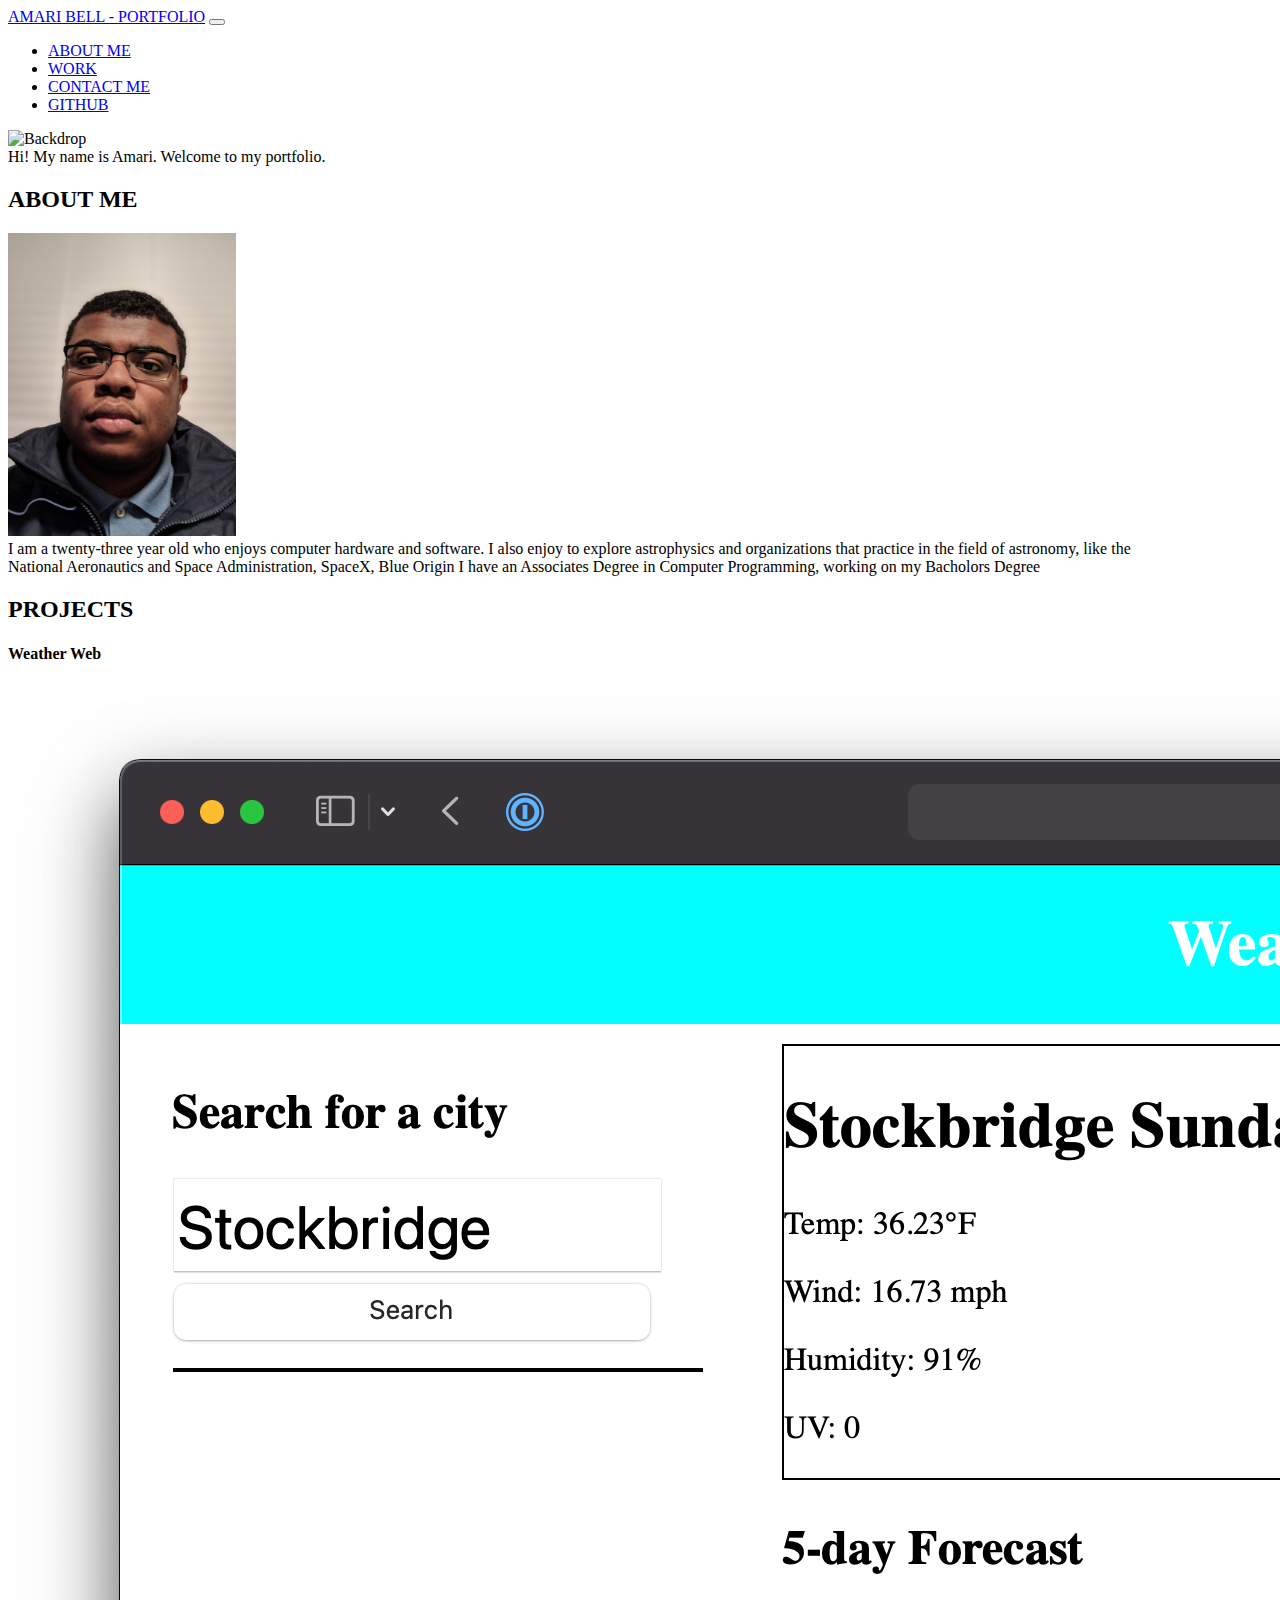
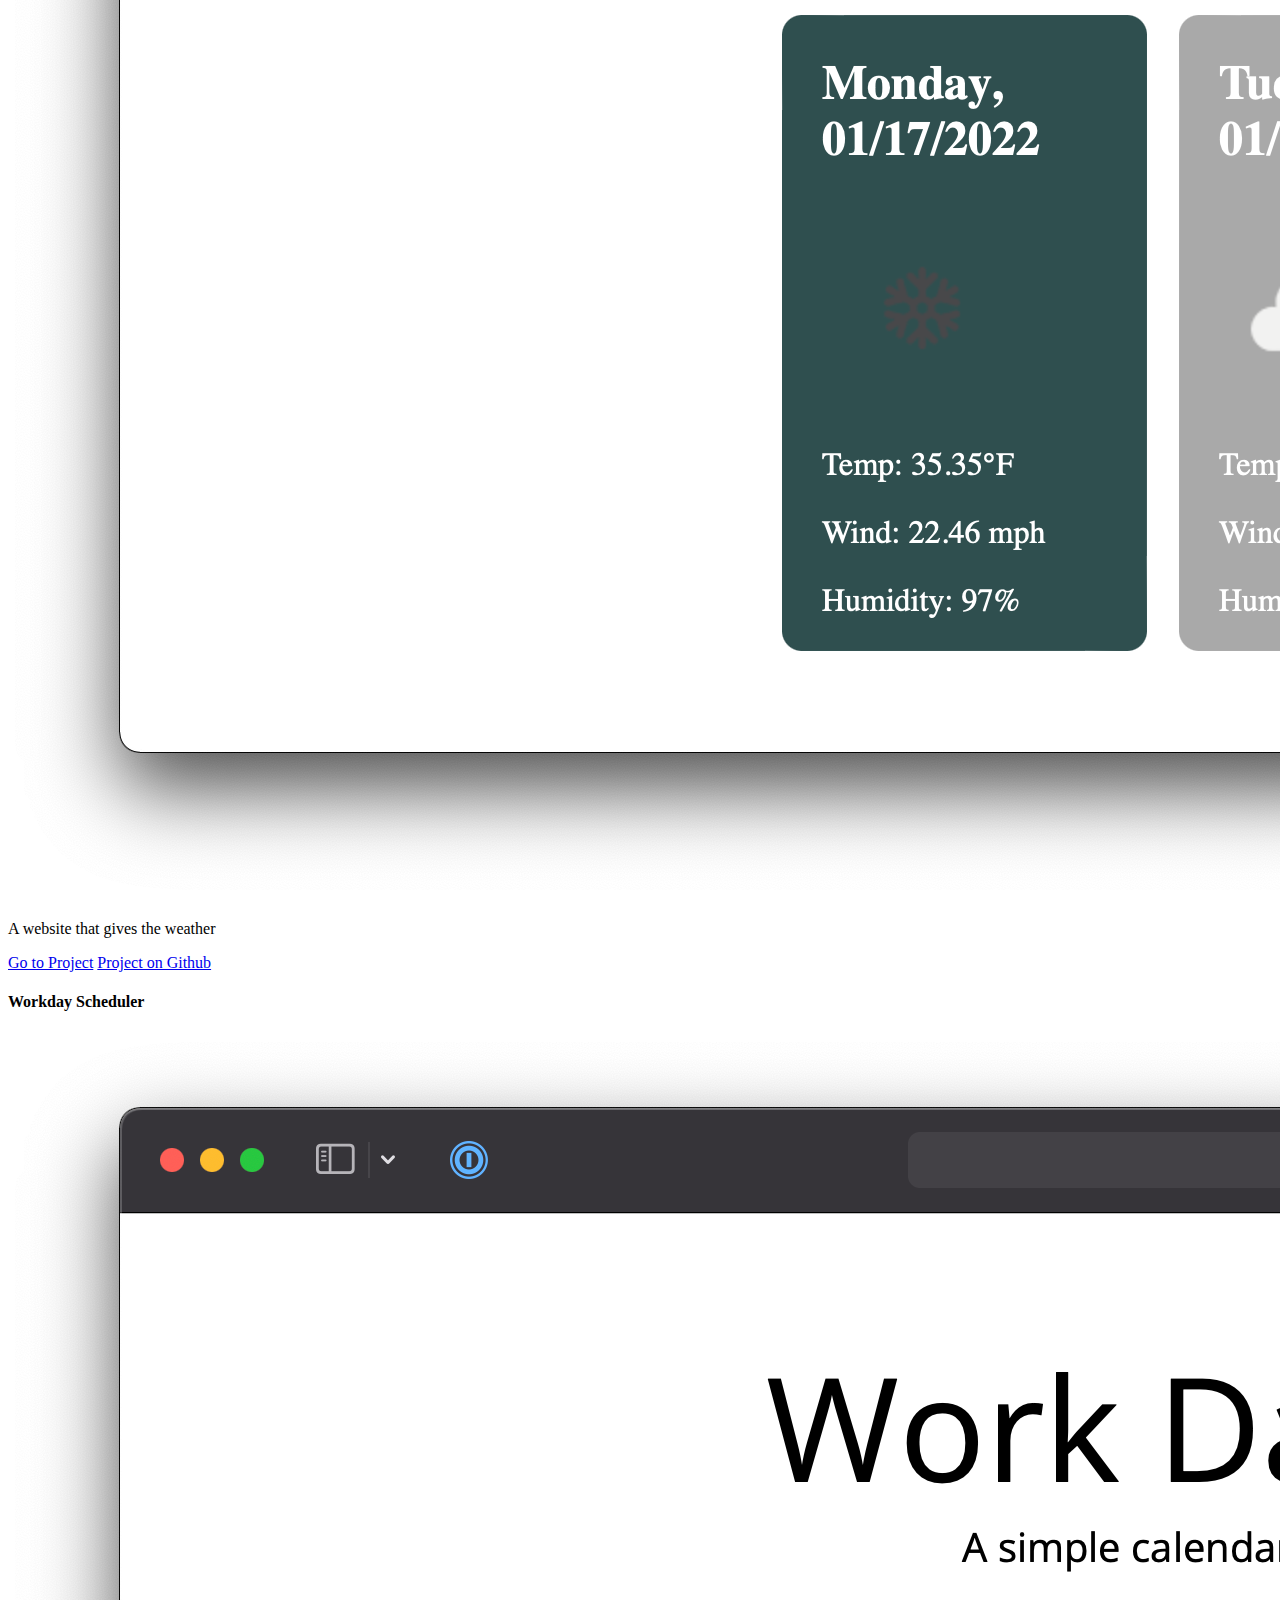
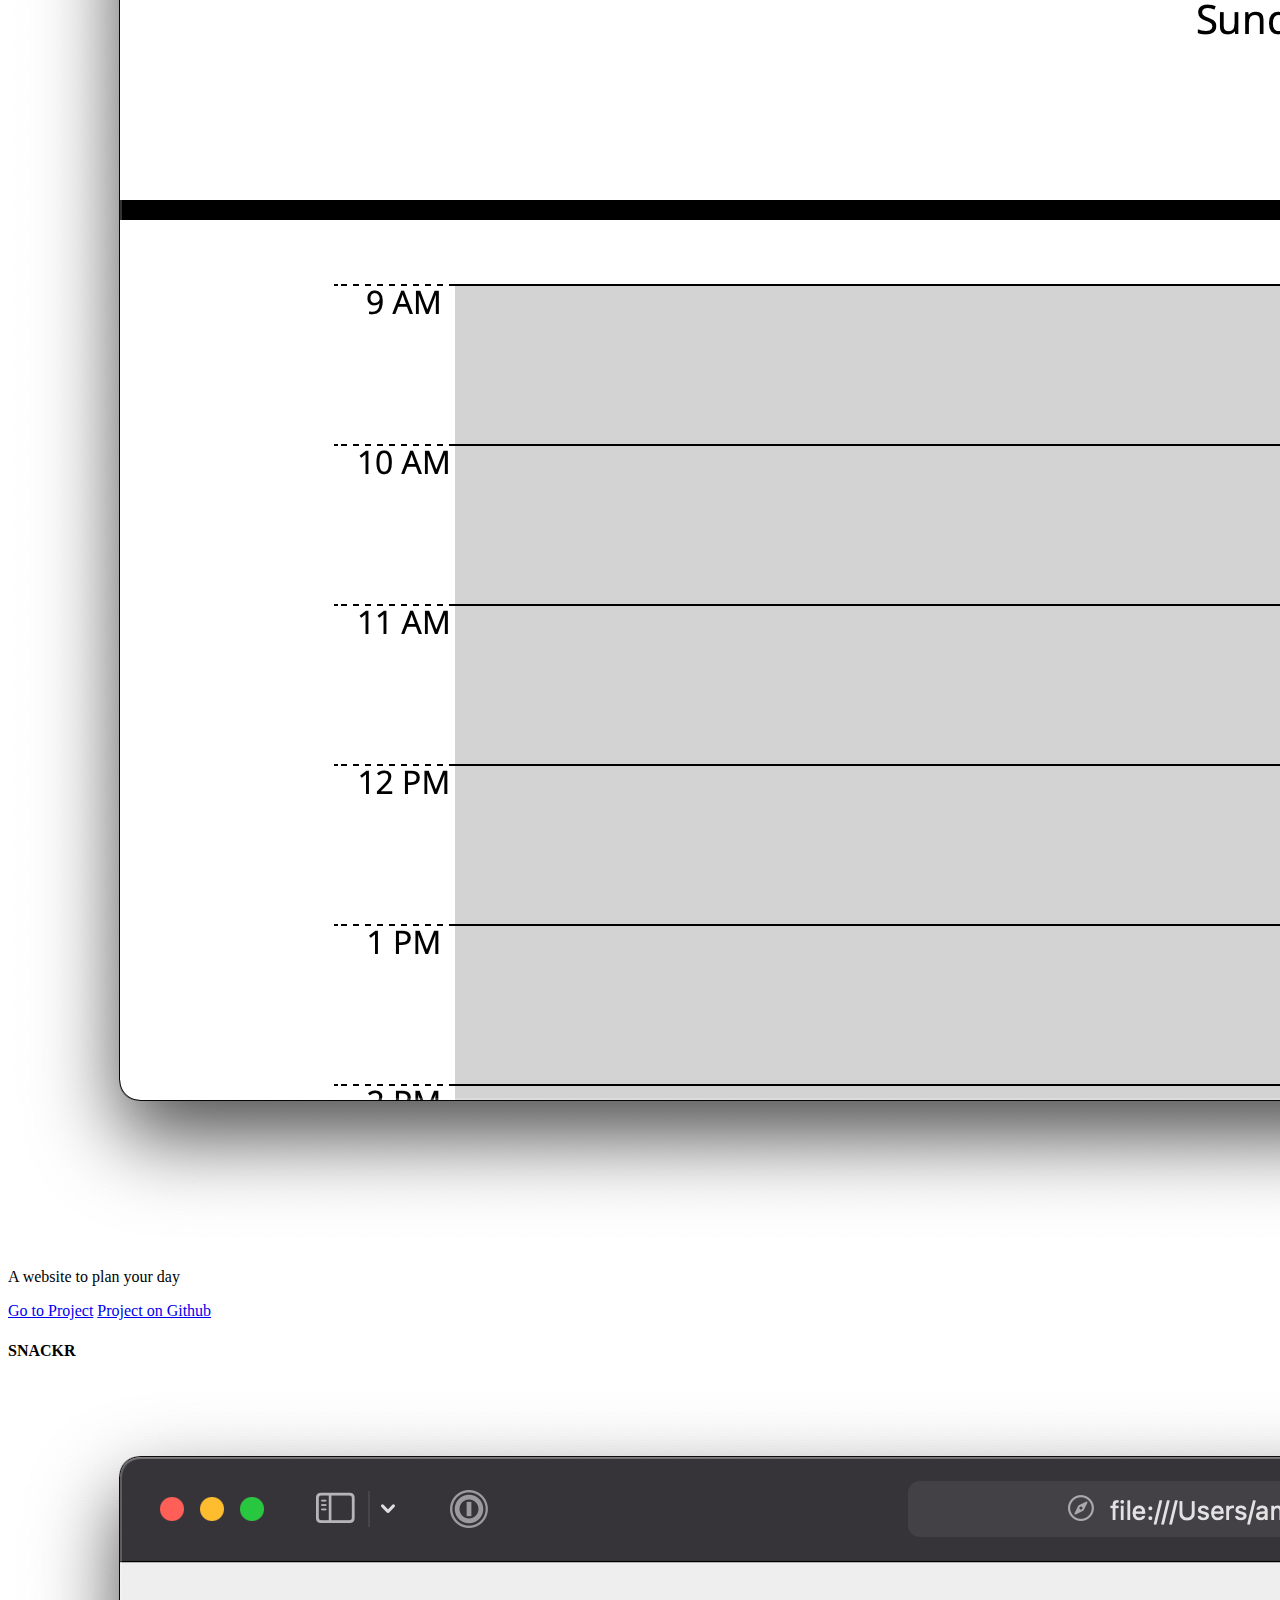
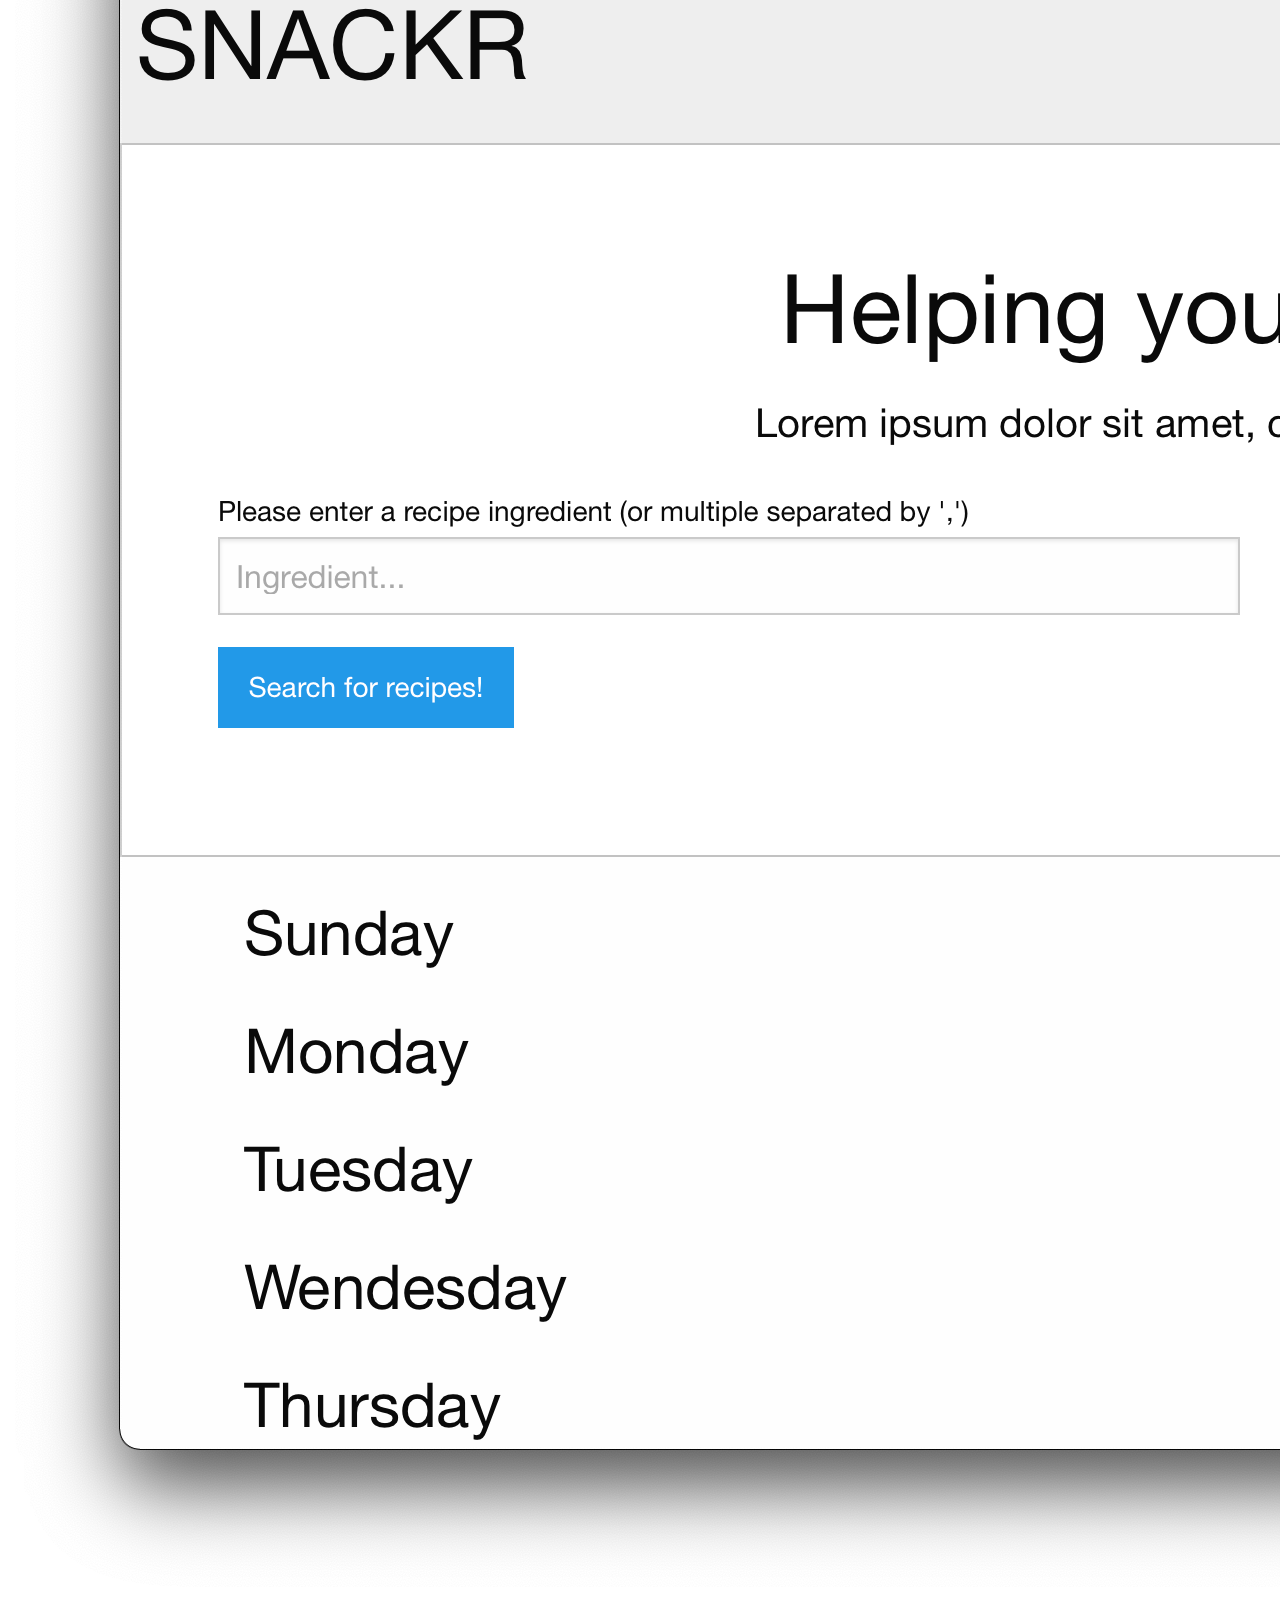
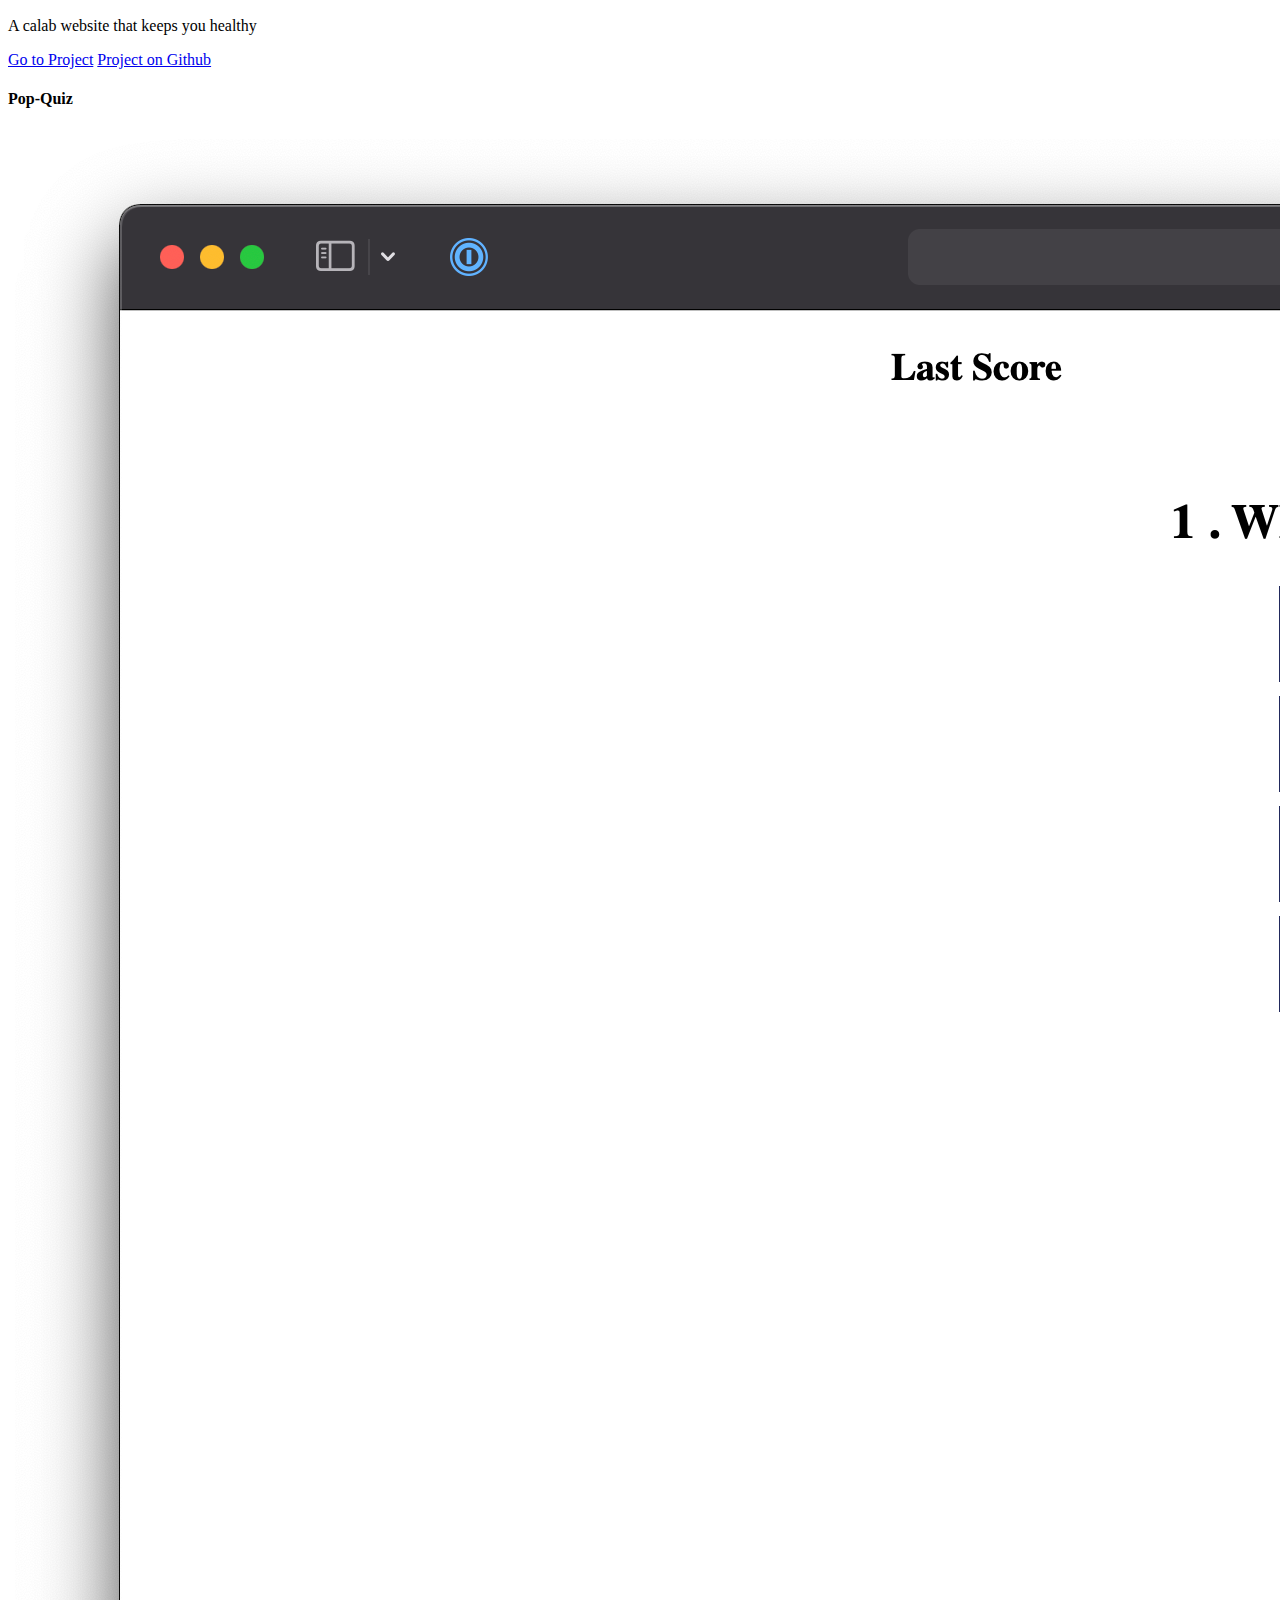
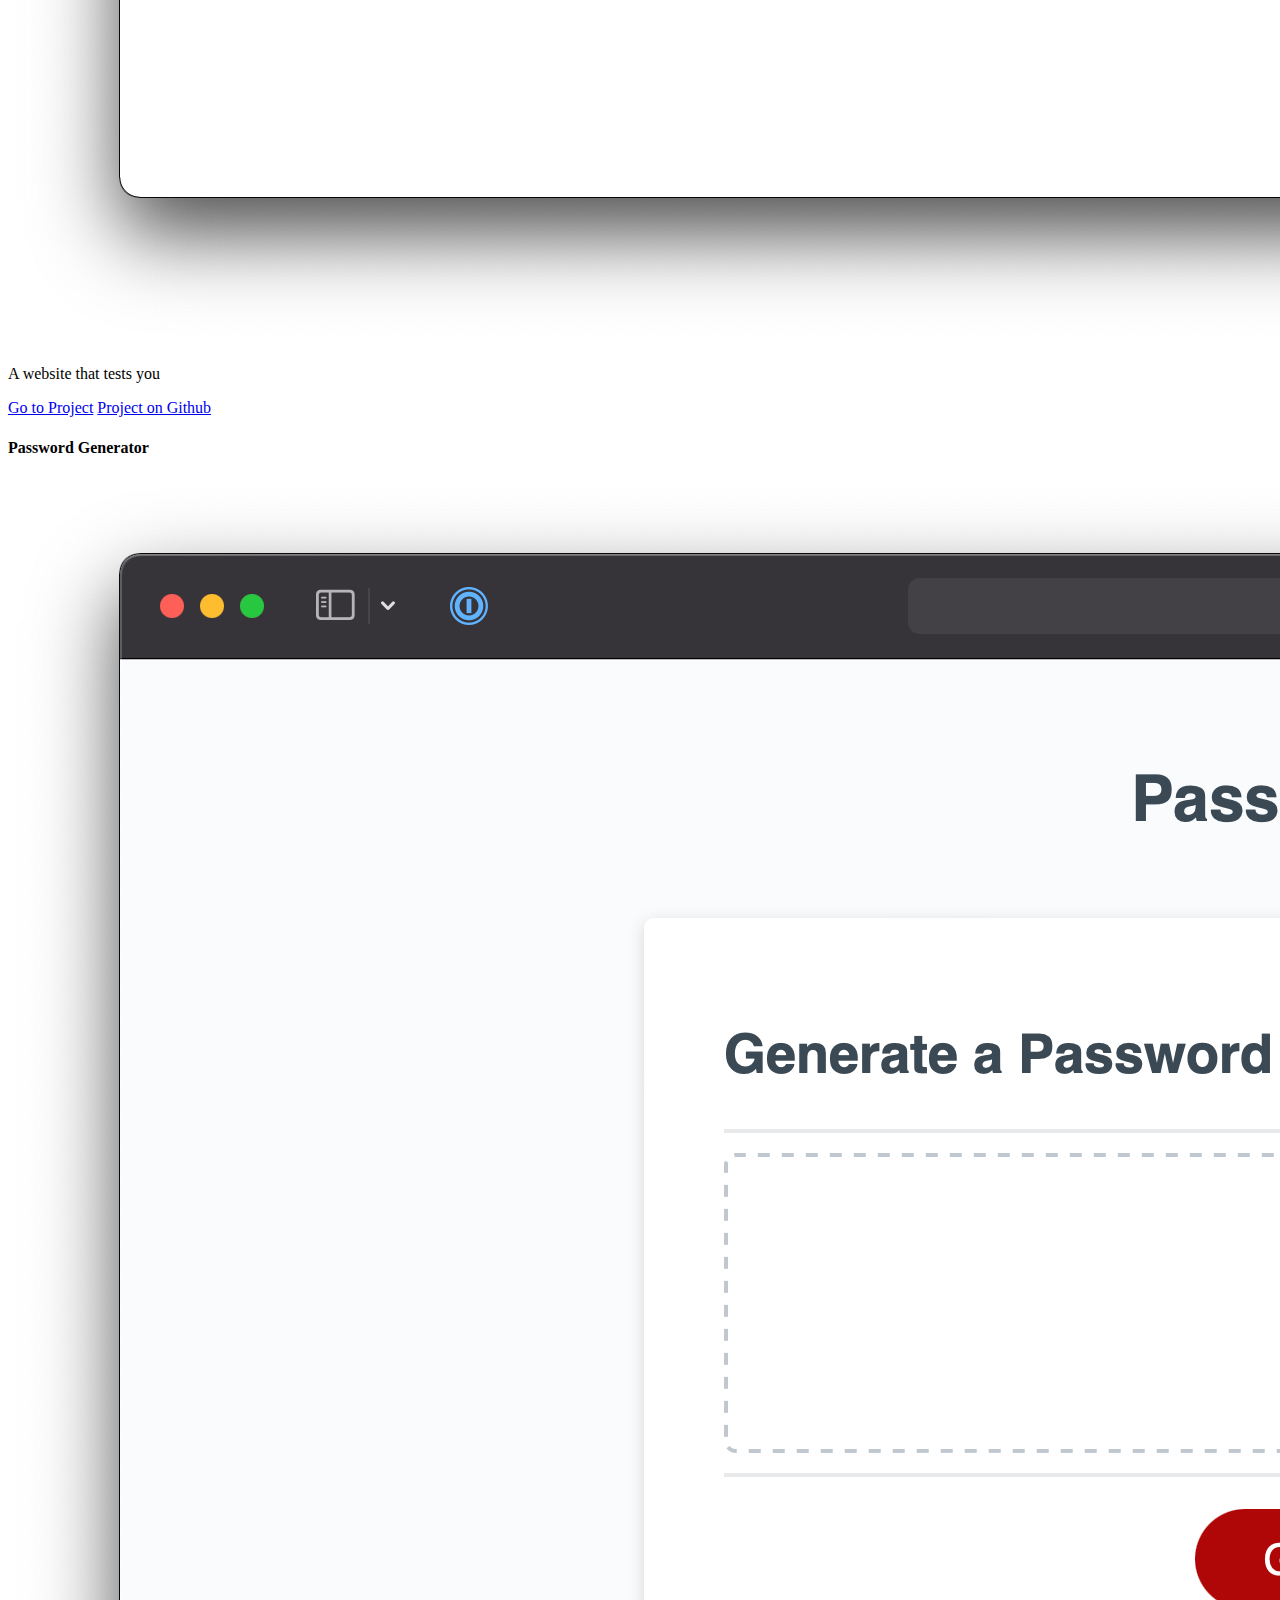
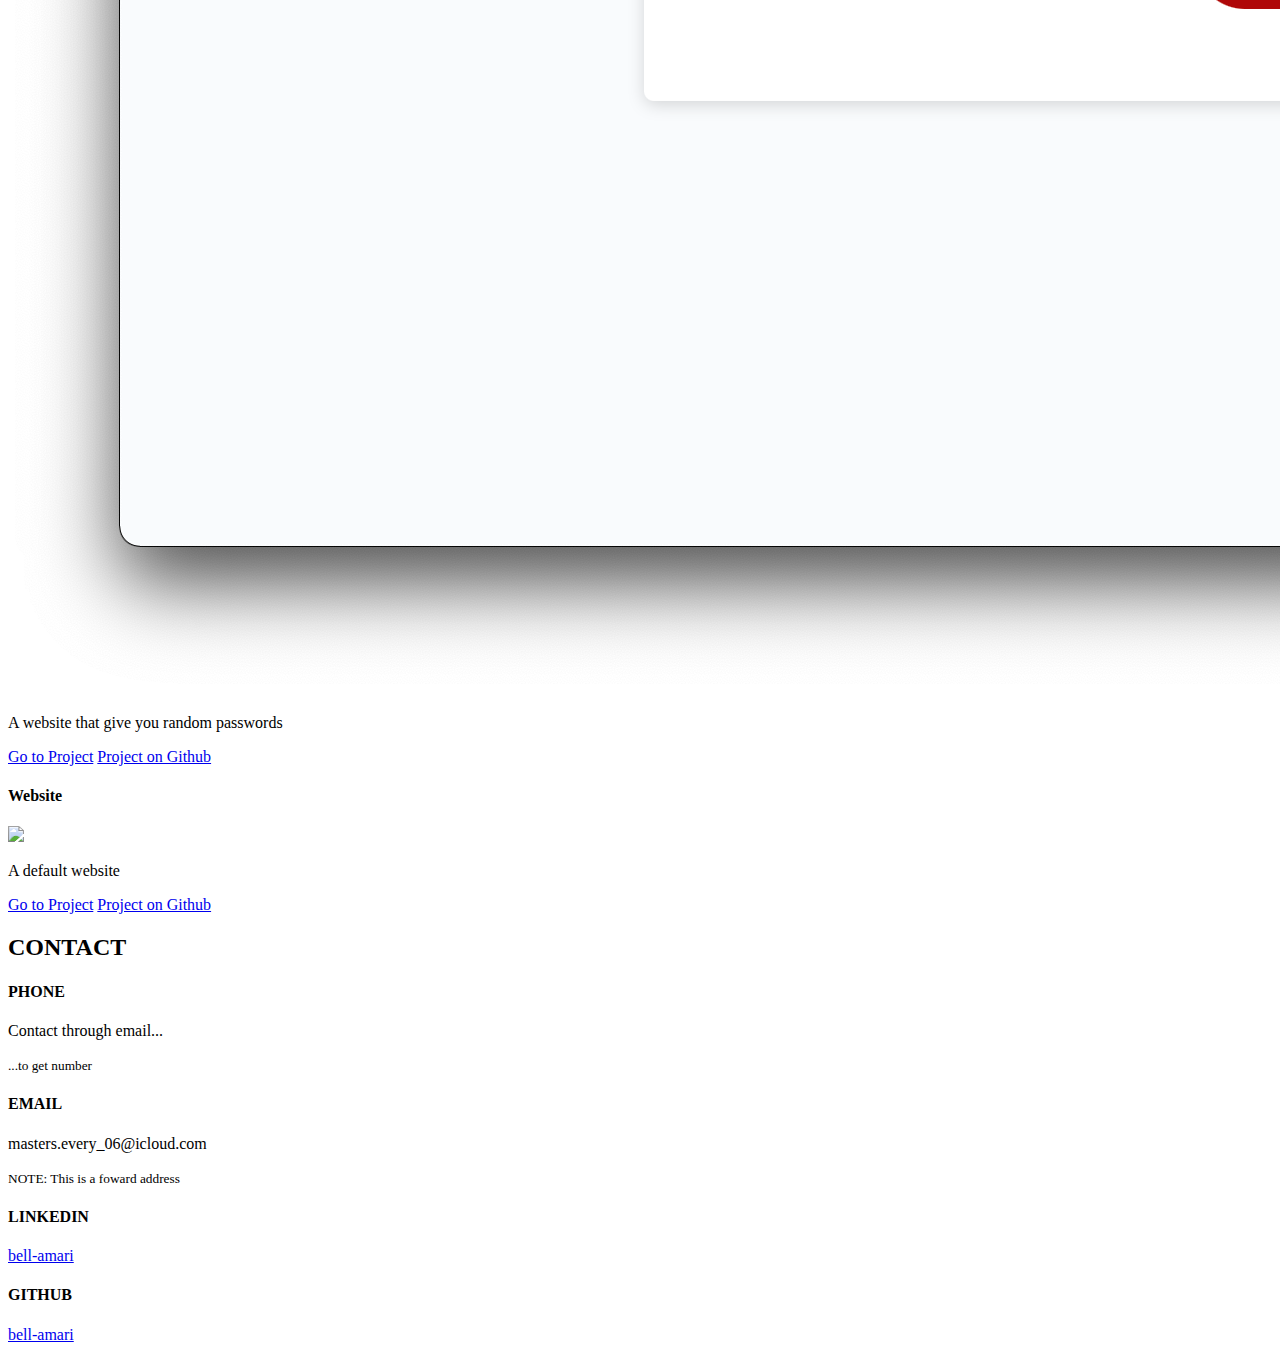
==== commit e40b21d0: "fixed moible view and added buttons" ====
--- a/index.html
+++ b/index.html
@@ -26,10 +26,10 @@
                       <a class="nav-link active" aria-current="page" href="#about_me_section">ABOUT ME</a>
                     </li>
                     <li class="nav-item">
-                      <a class="nav-link" href="#work_section">WORK</a>
+                      <a class="nav-link" href="#work-section">WORK</a>
                     </li>
                     <li class="nav-item">
-                      <a class="nav-link" href="#contact_me_section">CONTACT ME</a>
+                      <a class="nav-link" href="#contact-me-section">CONTACT ME</a>
                     </li>
                     <li class="nav-item">
                       <a class="nav-link" href="https://github.com/bell-amari" target="_blank">GITHUB</a>
@@ -48,7 +48,7 @@
     <section id="about-me-section" class="container-fluid card">
         <div class="d-flex p-2 text-center">
             <h2 class="p-2">ABOUT ME</h2>
-            <img src="assets/images/portriat.jpeg" id="portriat-image" class="p-2"/>
+            <img src="assets/images/portriat.jpeg" id="portriat-image" class="card-img"/>
             <div class="p-2">
                 I am a twenty-three year old who enjoys computer hardware and software. I also enjoy 
                 to explore astrophysics and organizations that practice in the field of astronomy, like
@@ -69,6 +69,7 @@
                         <img src="assets/images/weather-web.png" class="card-img">
                         <p class="card-text">A website that gives the weather</p>
                         <a href="https://bell-amari.github.io/WeatherWeb/" target="_blank" class="btn btn-primary">Go to Project</a>
+                        <a href="https://github.com/bell-amari/WeatherWeb.git" target="_blank" class="btn btn-secondary">Project on Github</a>
                     </div>
                 </div>
             </div>
@@ -80,6 +81,7 @@
                         <img src="assets/images/workday-scheduler.png" class="card-img">
                         <p class="card-text">A website to plan your day</p>
                         <a href="https://bell-amari.github.io/Work-Day-Scheduler/" target="_blank" class="btn btn-primary">Go to Project</a>
+                        <a href="https://github.com/bell-amari/Work-Day-Scheduler.git" target="_blank" class="btn btn-secondary">Project on Github</a>
                     </div>
                 </div>
             </div>
@@ -92,6 +94,7 @@
                         <img src="assets/images/SNACKR.png" class="card-img">
                         <p class="card-text">A calab website that keeps you healthy</p>
                         <a href="#" target="_blank" class="btn btn-primary">Go to Project</a>
+                        <a href="https://github.com/nsvoboda/SNACKR.git" target="_blank" class="btn btn-secondary">Project on Github</a>
                     </div>
                 </div>
             </div>
@@ -103,6 +106,7 @@
                         <img src="assets/images/pop-quiz.png" class="card-img">
                         <p class="card-text">A website that tests you</p>
                         <a href="https://bell-amari.github.io/WeatherWeb/" target="_blank" class="btn btn-primary">Go to Project</a>
+                        <a href="https://github.com/bell-amari/Pop-Quiz.git" target="_blank" class="btn btn-secondary">Project on Github</a>
                     </div>
                 </div>
             </div>
@@ -115,6 +119,7 @@
                         <img src="assets/images/password-generater.png" class="card-img">
                         <p class="card-text">A website that give you random passwords</p>
                         <a href="https://bell-amari.github.io/-Password-Generator/" target="_blank" class="btn btn-primary">Go to Project</a>
+                        <a href="https://github.com/bell-amari/-Password-Generator.git" target="_blank" class="btn btn-secondary">Project on Github</a>
                     </div>
                 </div>
             </div>
@@ -126,6 +131,7 @@
                         <img src="assets/images/website.png" class="card-img">
                         <p class="card-text">A default website</p>
                         <a href="https://bell-amari.github.io/website-one" target="_blank" class="btn btn-primary">Go to Project</a>
+                        <a href="https://github.com/bell-amari/website-one.git" target="_blank" class="btn btn-secondary">Project on Github</a>
                     </div>
                 </div>
             </div>
@@ -139,7 +145,8 @@
                 <div class="card">
                     <div class="card-body">
                         <h4 class="card-title">PHONE</h4>
-                        <p class="card-text">Comming soon</p>
+                        <p class="card-text">Contact through email...</p>
+                        <small class="card-text">...to get number</small>
                     </div>
                 </div>
             </div>
@@ -148,7 +155,8 @@
                 <div class="card">
                     <div class="card-body">
                         <h4 class="card-title">EMAIL</h4>
-                        <p class="card-text">Comming soon</p>
+                        <p class="card-text">masters.every_06@icloud.com</p>
+                        <small class="card-text">NOTE: This is a foward address</small>
                     </div>
                 </div>
             </div>
@@ -158,7 +166,7 @@
                 <div class="card">
                     <div class="card-body">
                         <h4 class="card-title">LINKEDIN</h4>
-                        <p class="card-text">Comming soon</p>
+                        <a href="www.linkedin.com/in/bell-amari" target="_blank" class="btn btn-primary">bell-amari</a>
                     </div>
                 </div>
             </div>
@@ -167,7 +175,7 @@
                 <div class="card">
                     <div class="card-body">
                         <h4 class="card-title">GITHUB</h4>
-                        <p class="card-text"><a href="https://github.com/bell-amari" target="_blank">bell-amari</a></p>
+                        <a href="https://github.com/bell-amari" target="_blank" class="btn btn-primary">bell-amari</a>
                     </div>
                 </div>
             </div>
--- a/assets/css/style.css
+++ b/assets/css/style.css
@@ -29,5 +29,7 @@
 }
 
 @media only screen and (max-width:600px) {
-    
+    #portriat-image{
+        display: none;
+    }
 }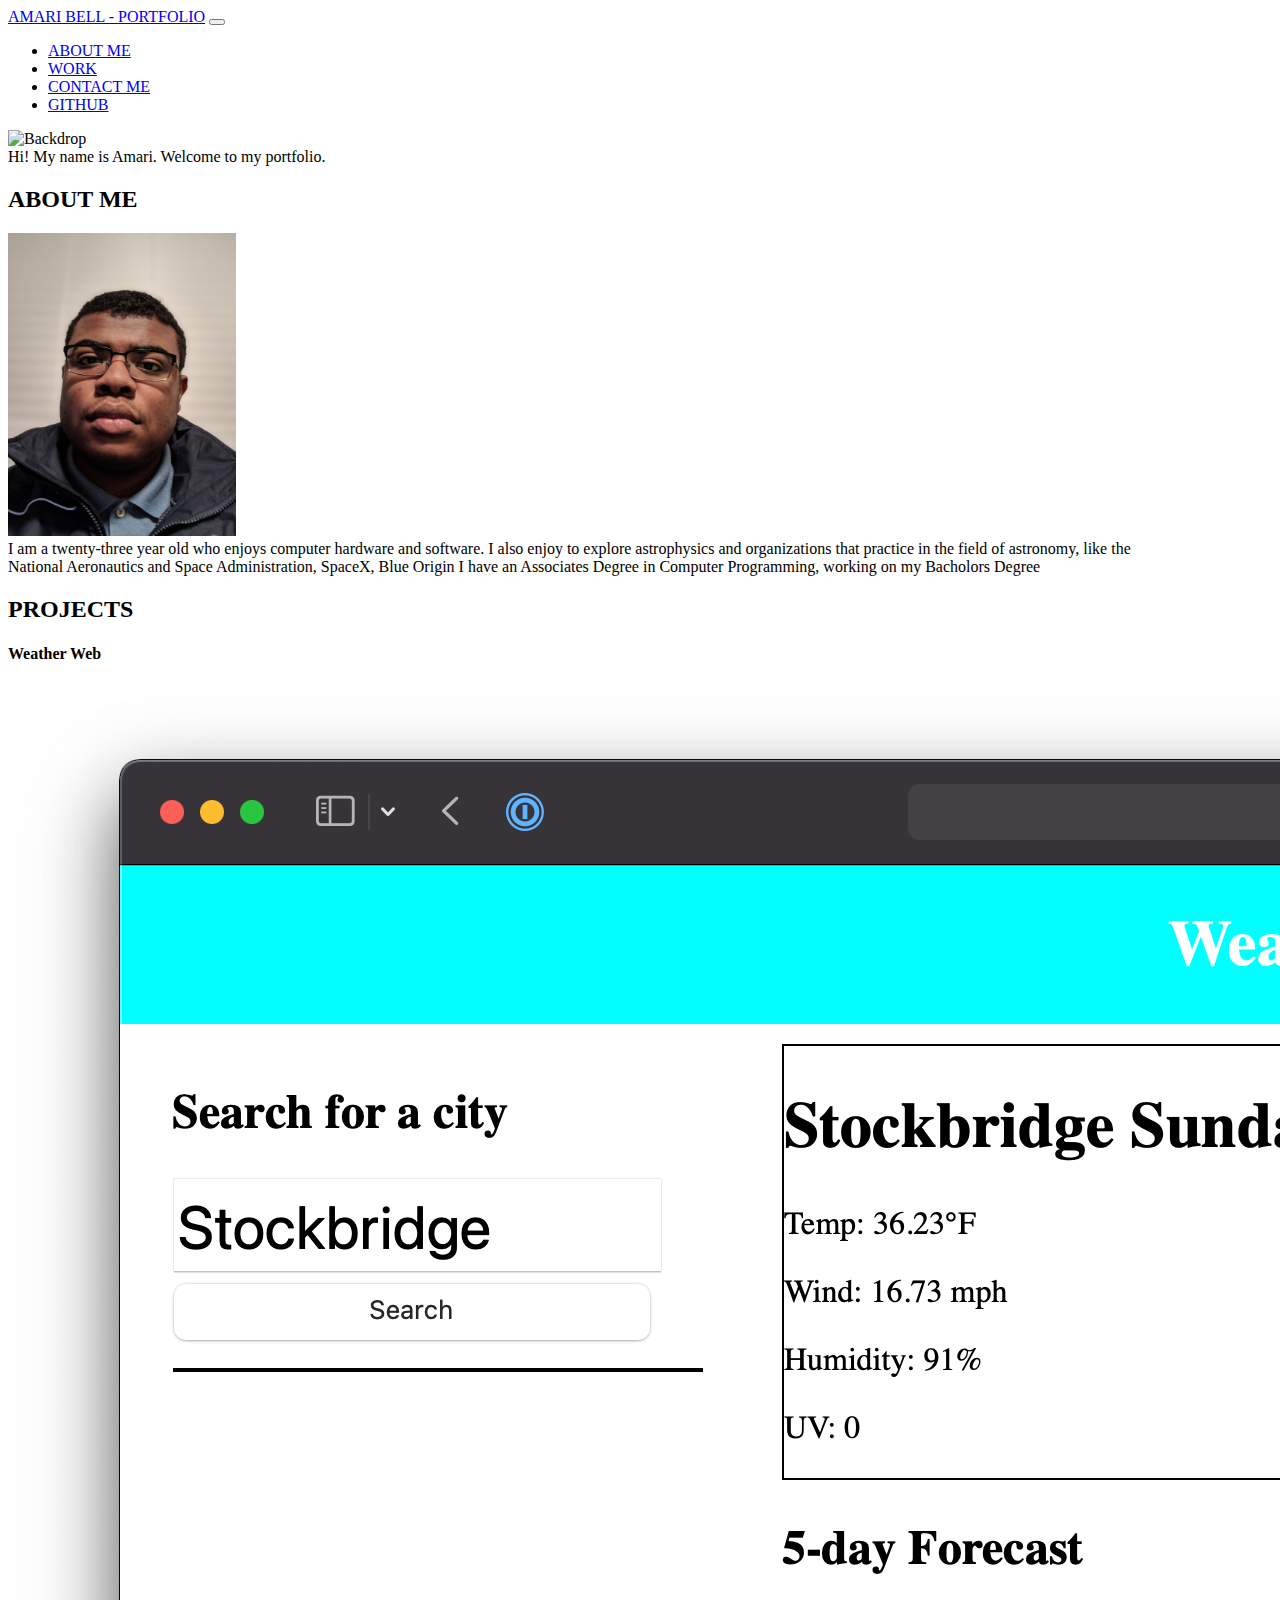
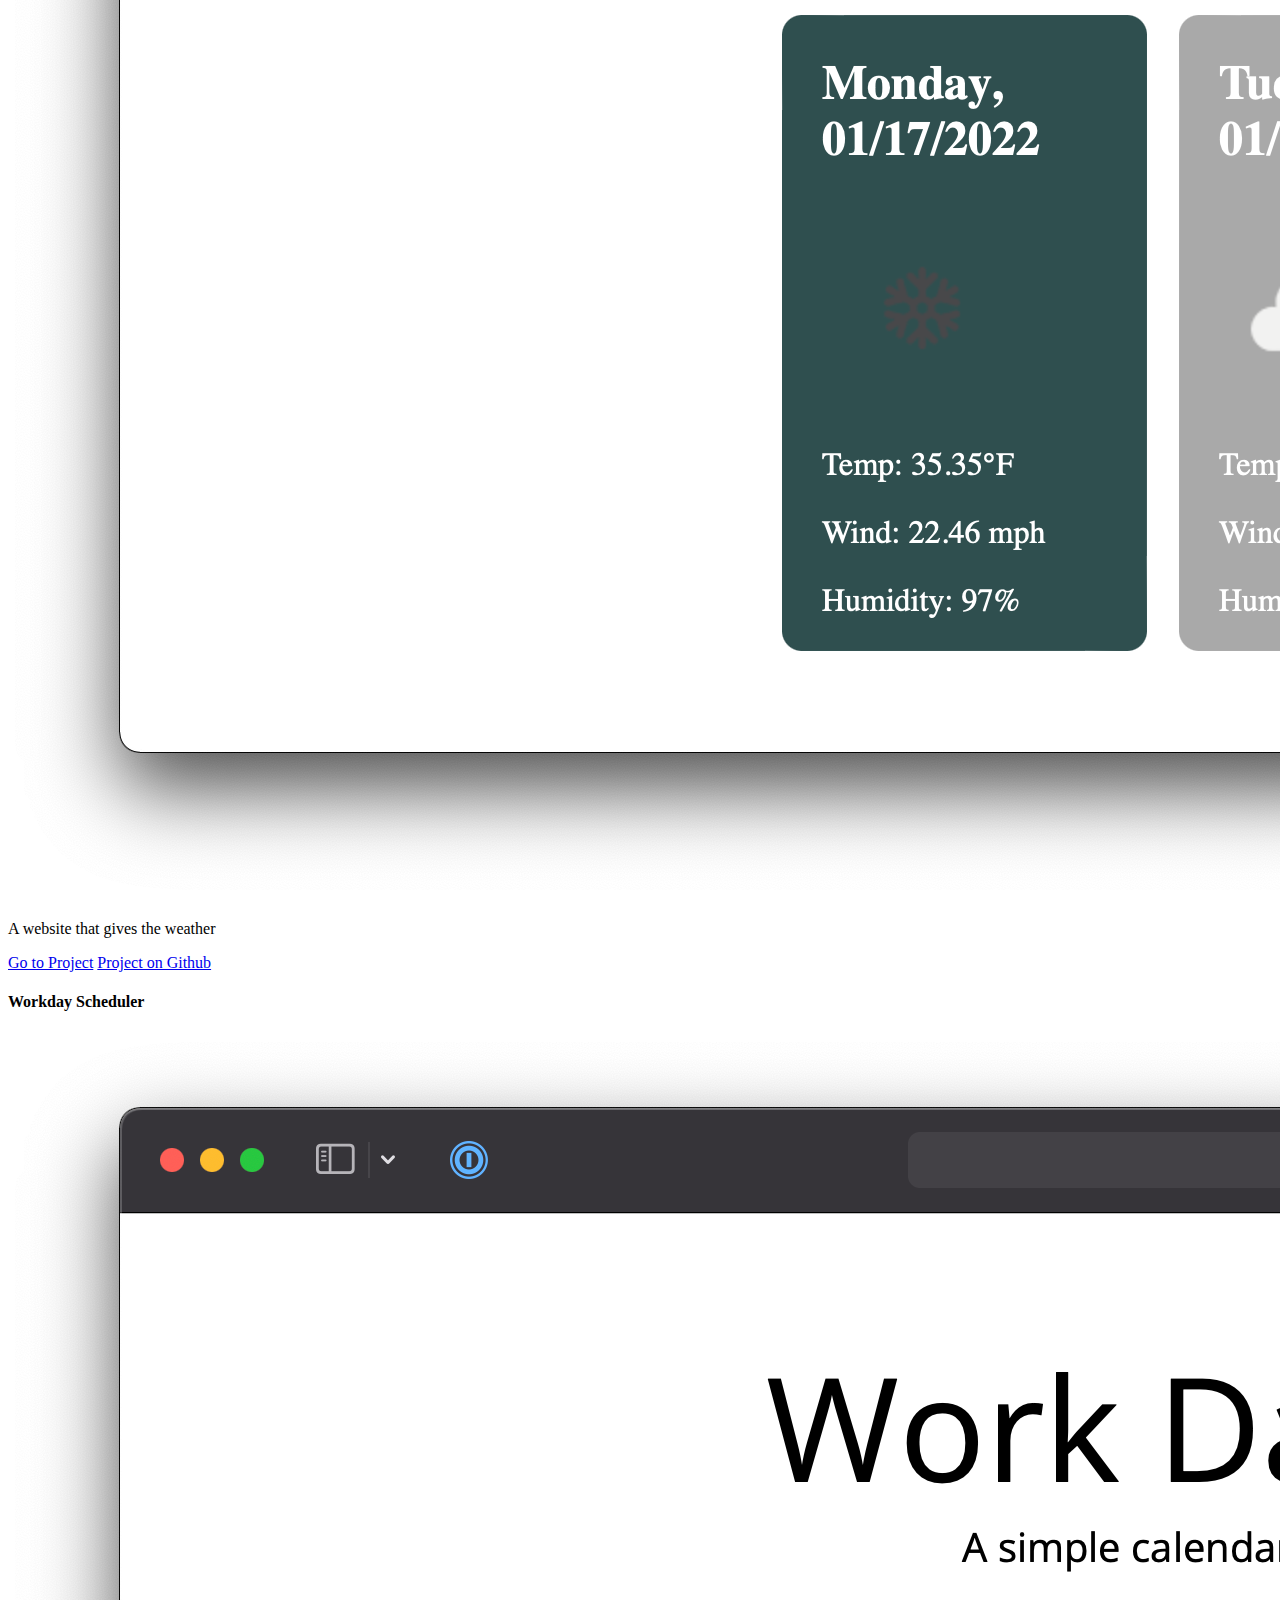
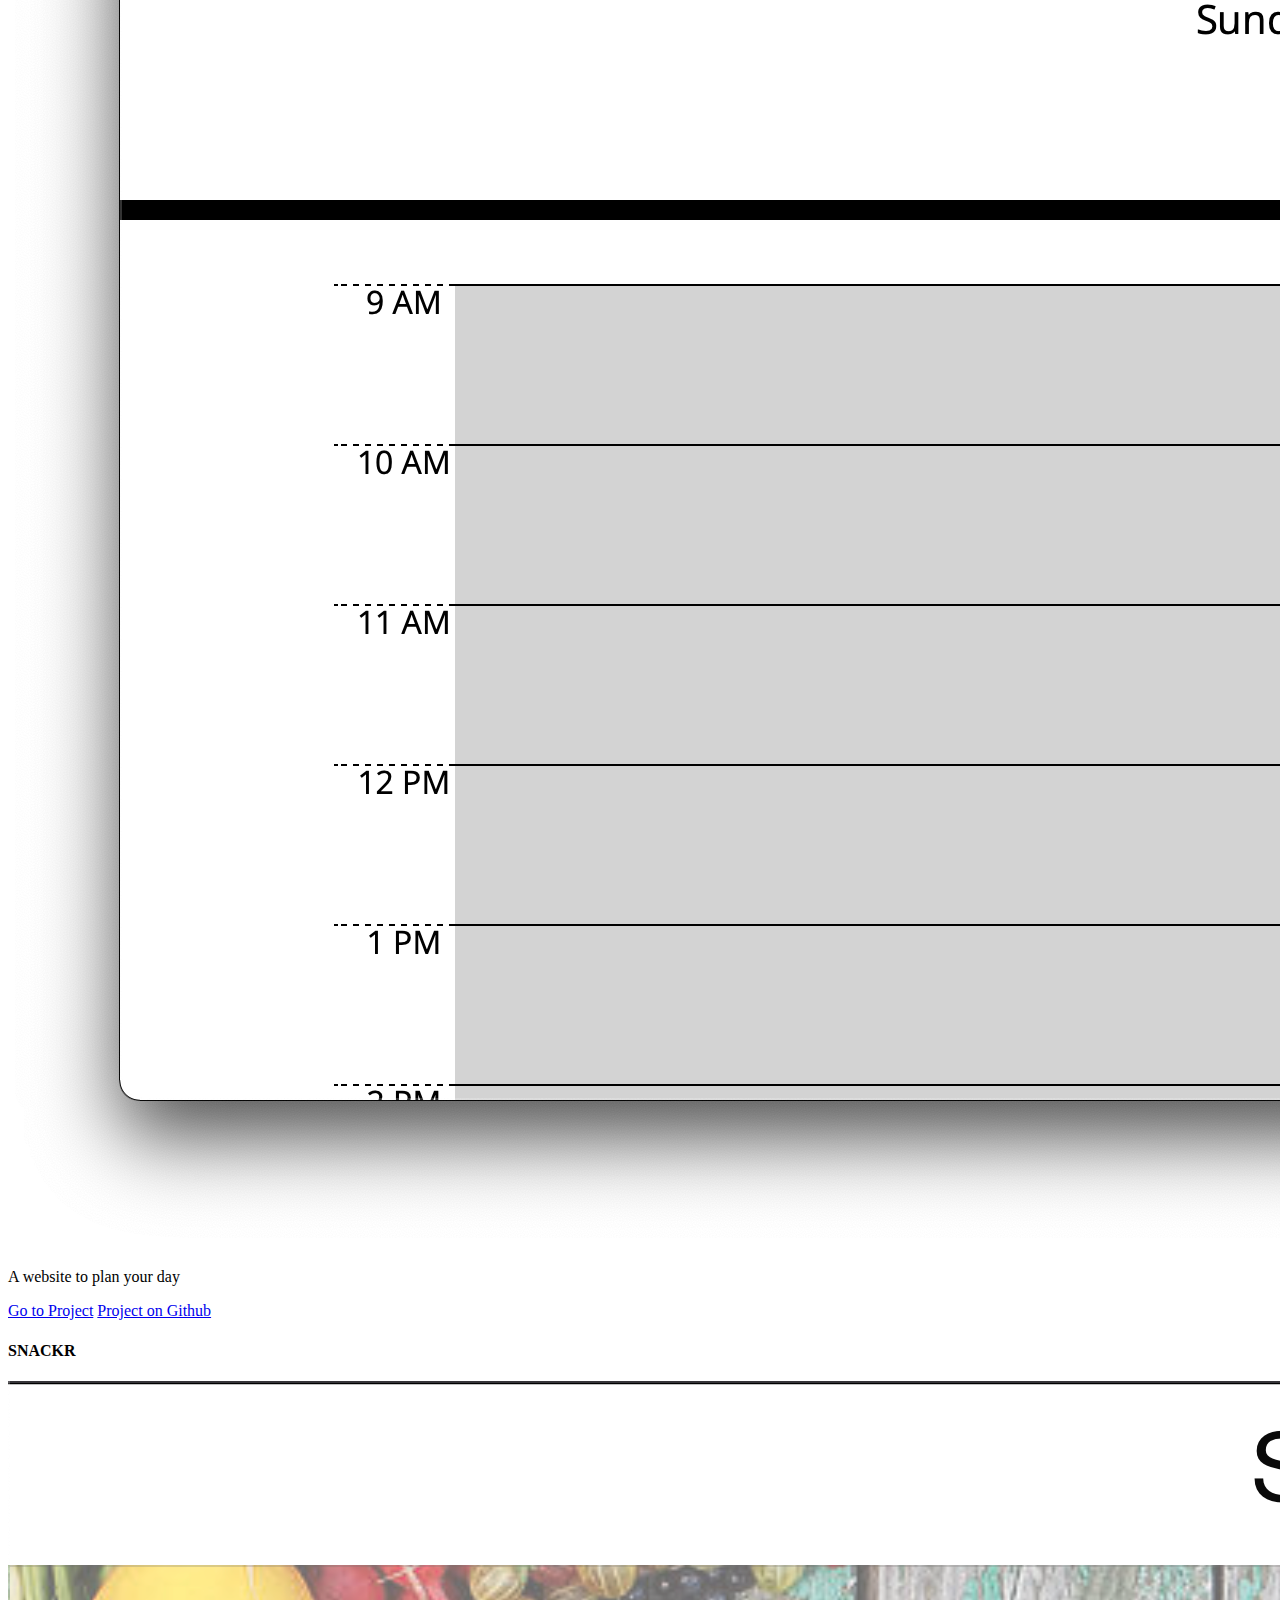
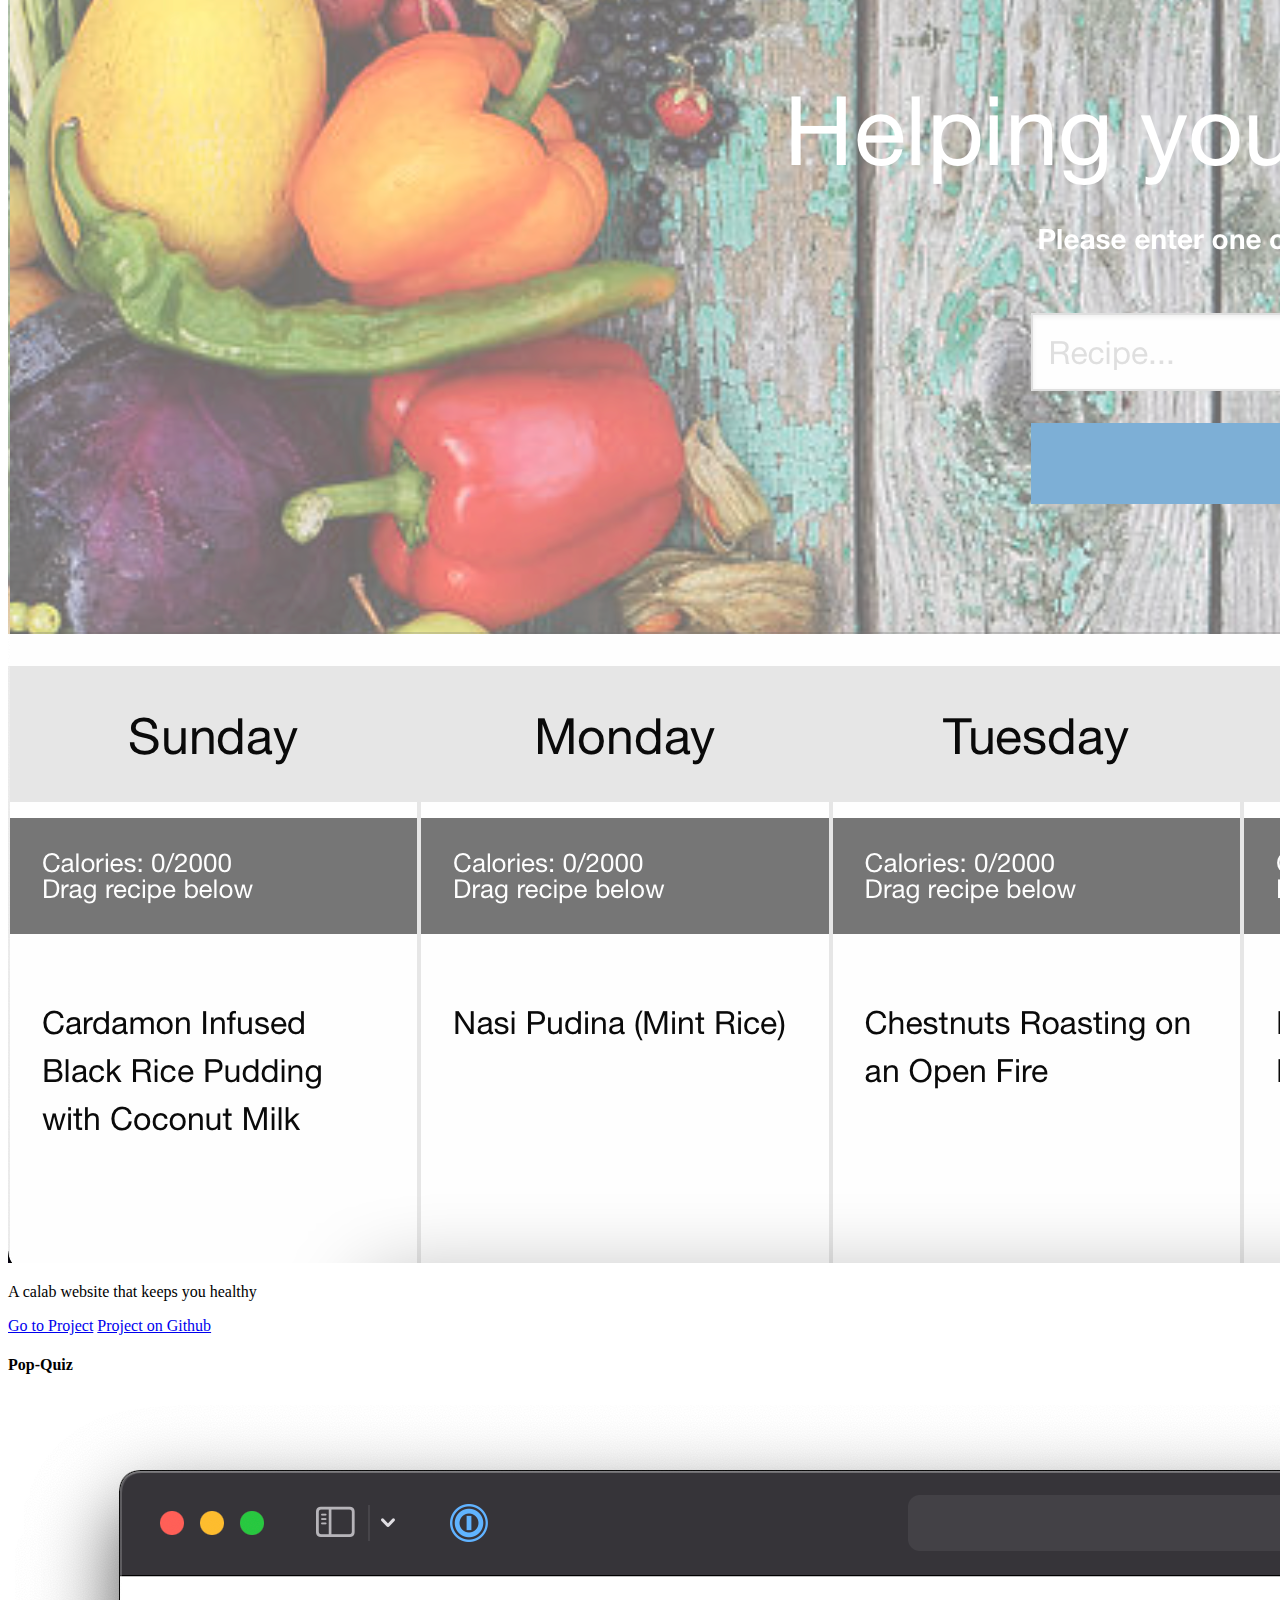
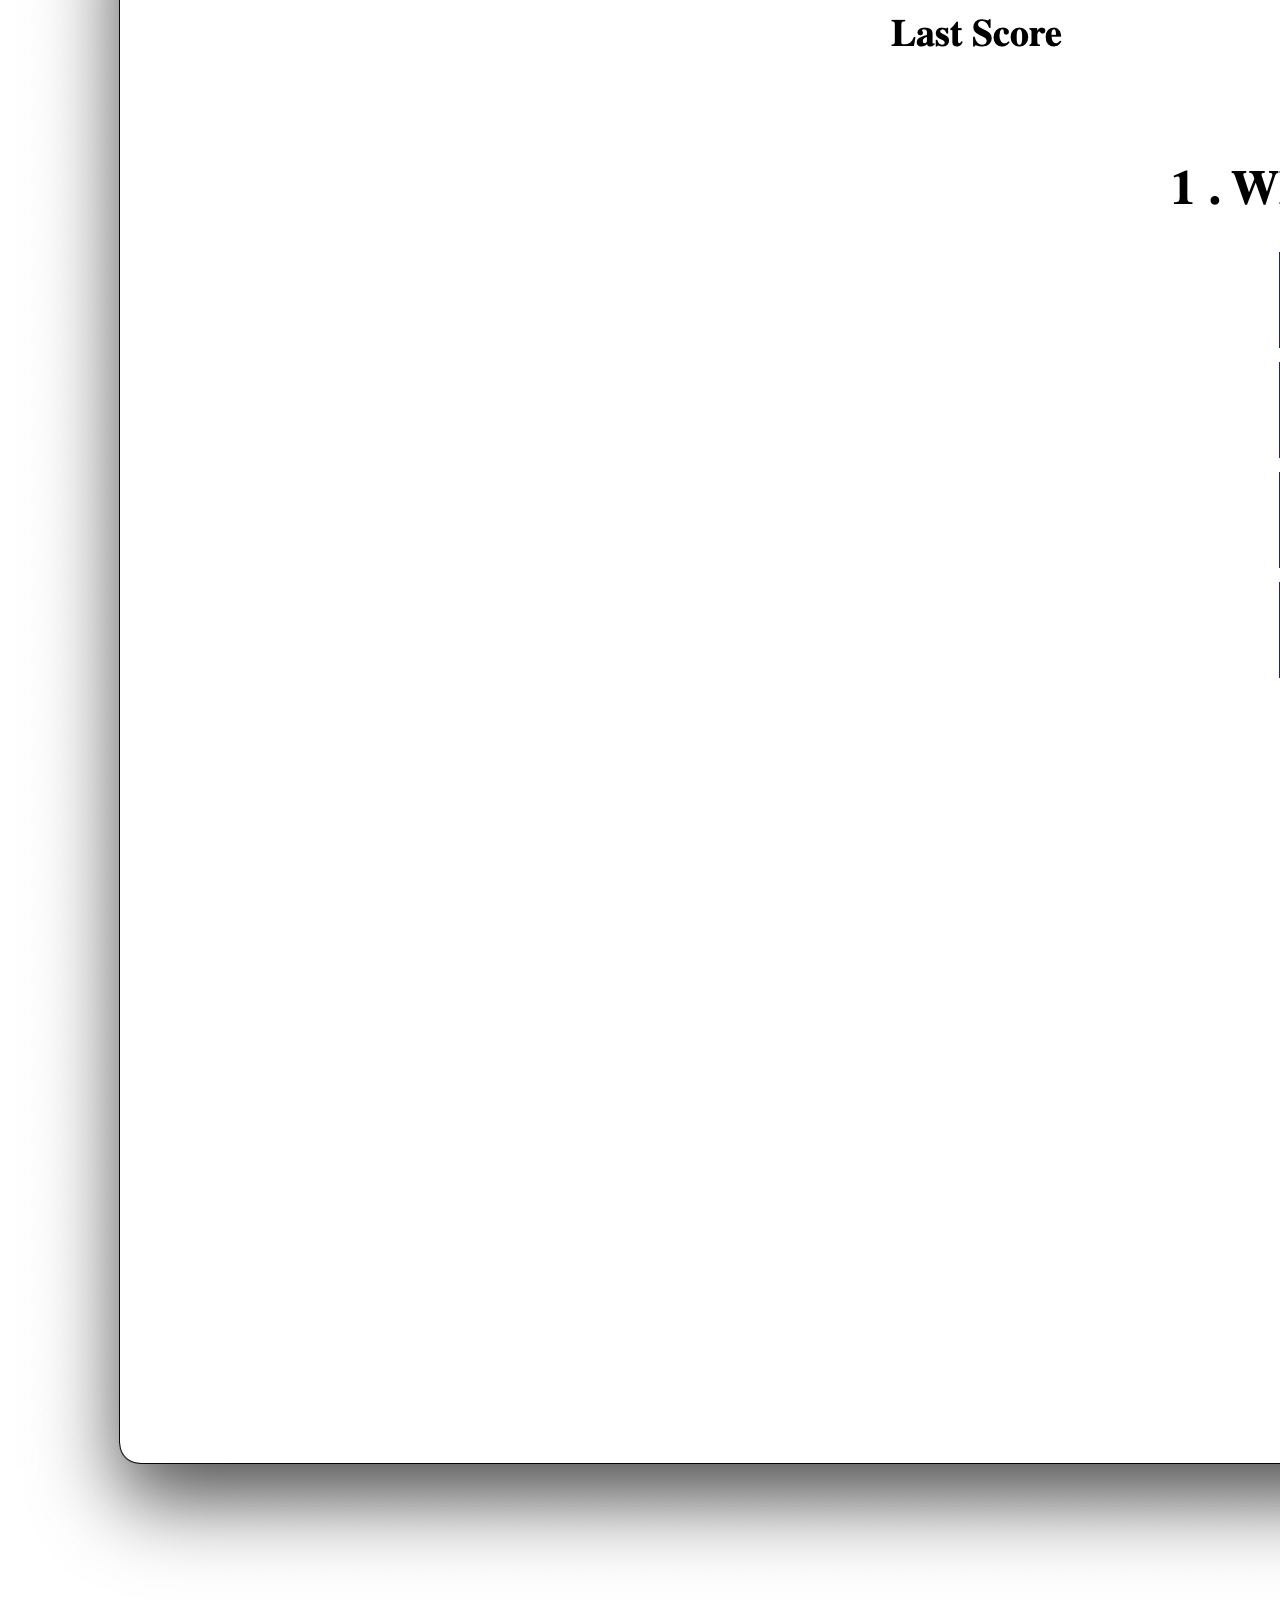
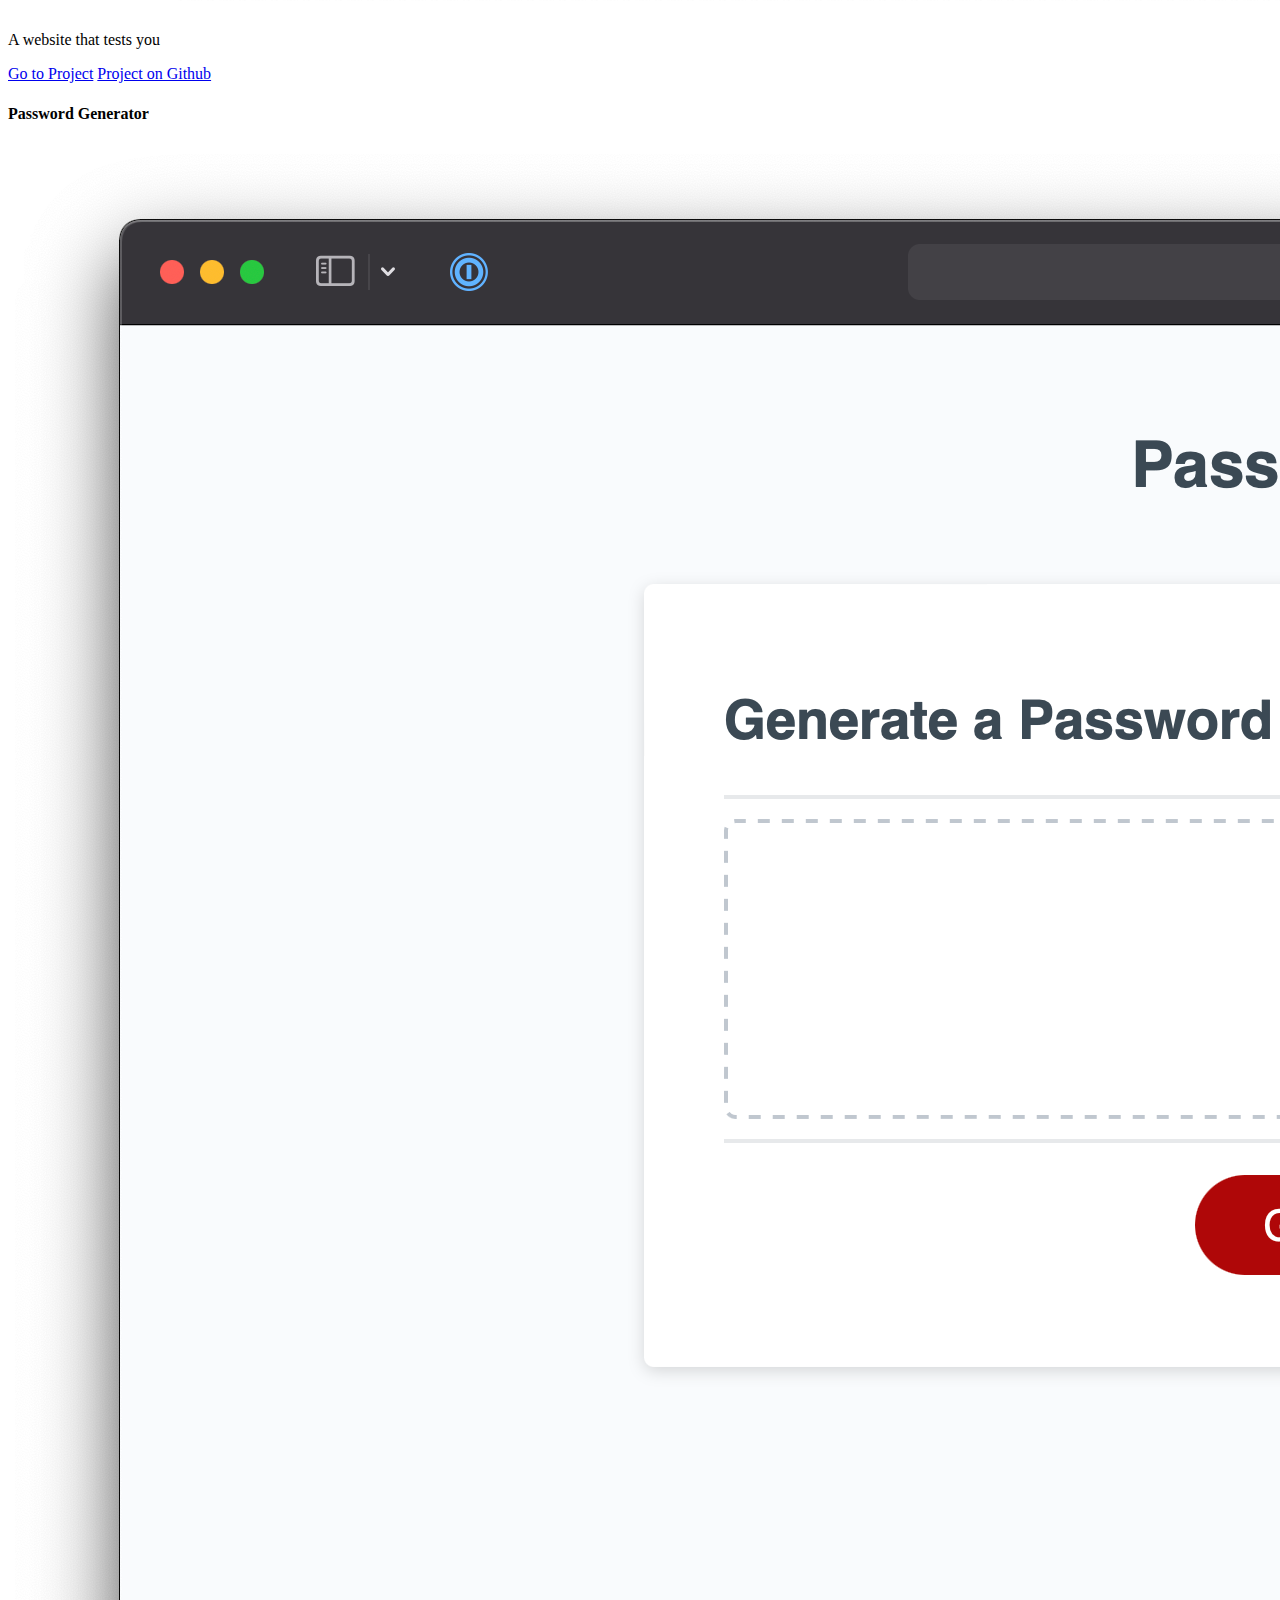
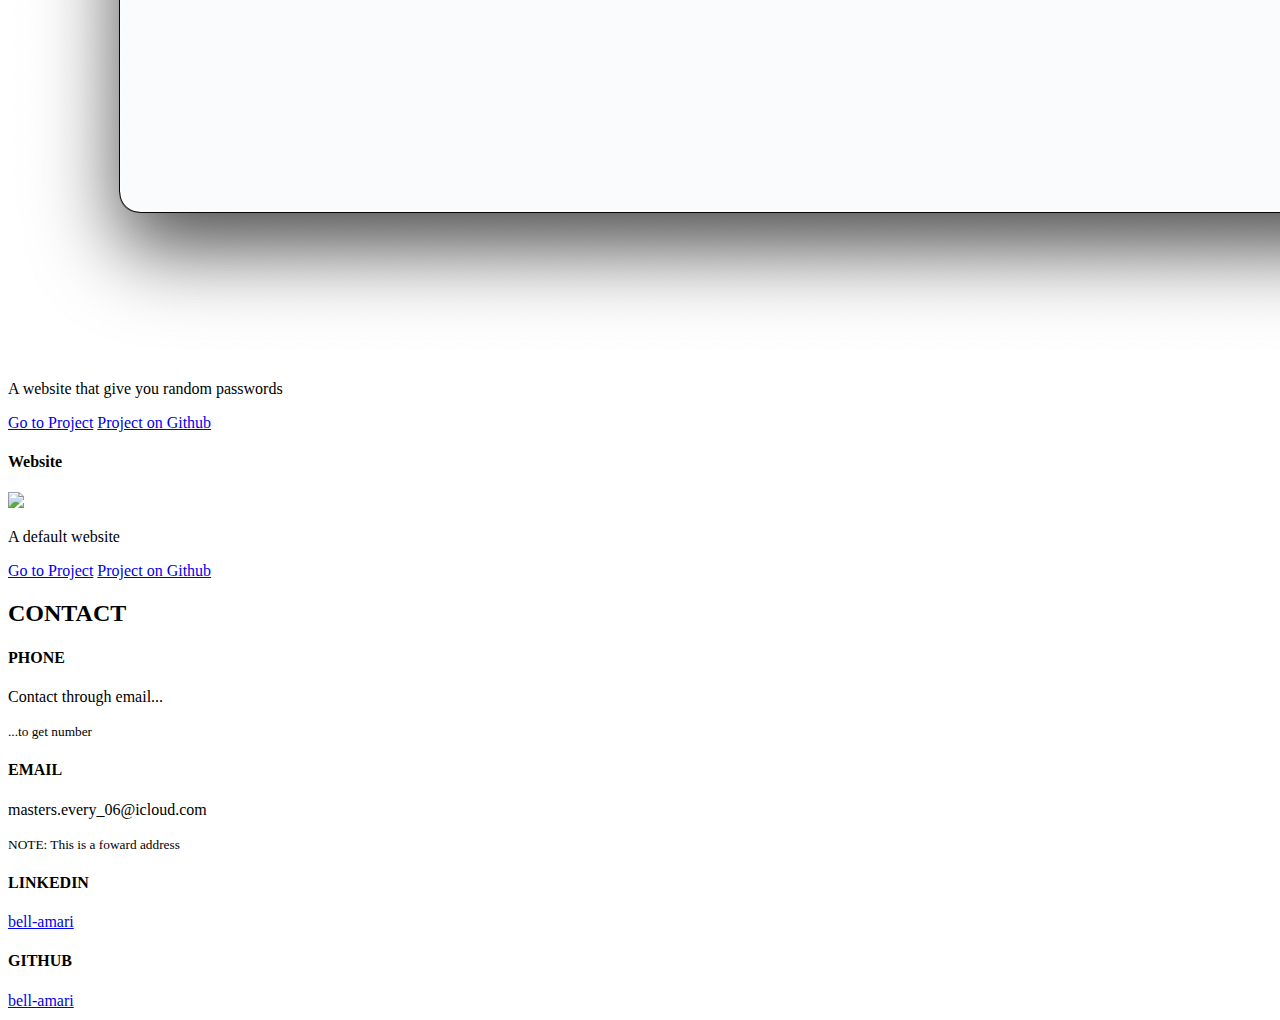
==== commit 532ffecd: "added project url" ====
--- a/index.html
+++ b/index.html
@@ -93,7 +93,7 @@
                         <h4 class="card-title">SNACKR</h4>
                         <img src="assets/images/SNACKR.png" class="card-img">
                         <p class="card-text">A calab website that keeps you healthy</p>
-                        <a href="#" target="_blank" class="btn btn-primary">Go to Project</a>
+                        <a href="https://github.com/bell-amari/SNACKR.git" target="_blank" class="btn btn-primary">Go to Project</a>
                         <a href="https://github.com/nsvoboda/SNACKR.git" target="_blank" class="btn btn-secondary">Project on Github</a>
                     </div>
                 </div>
